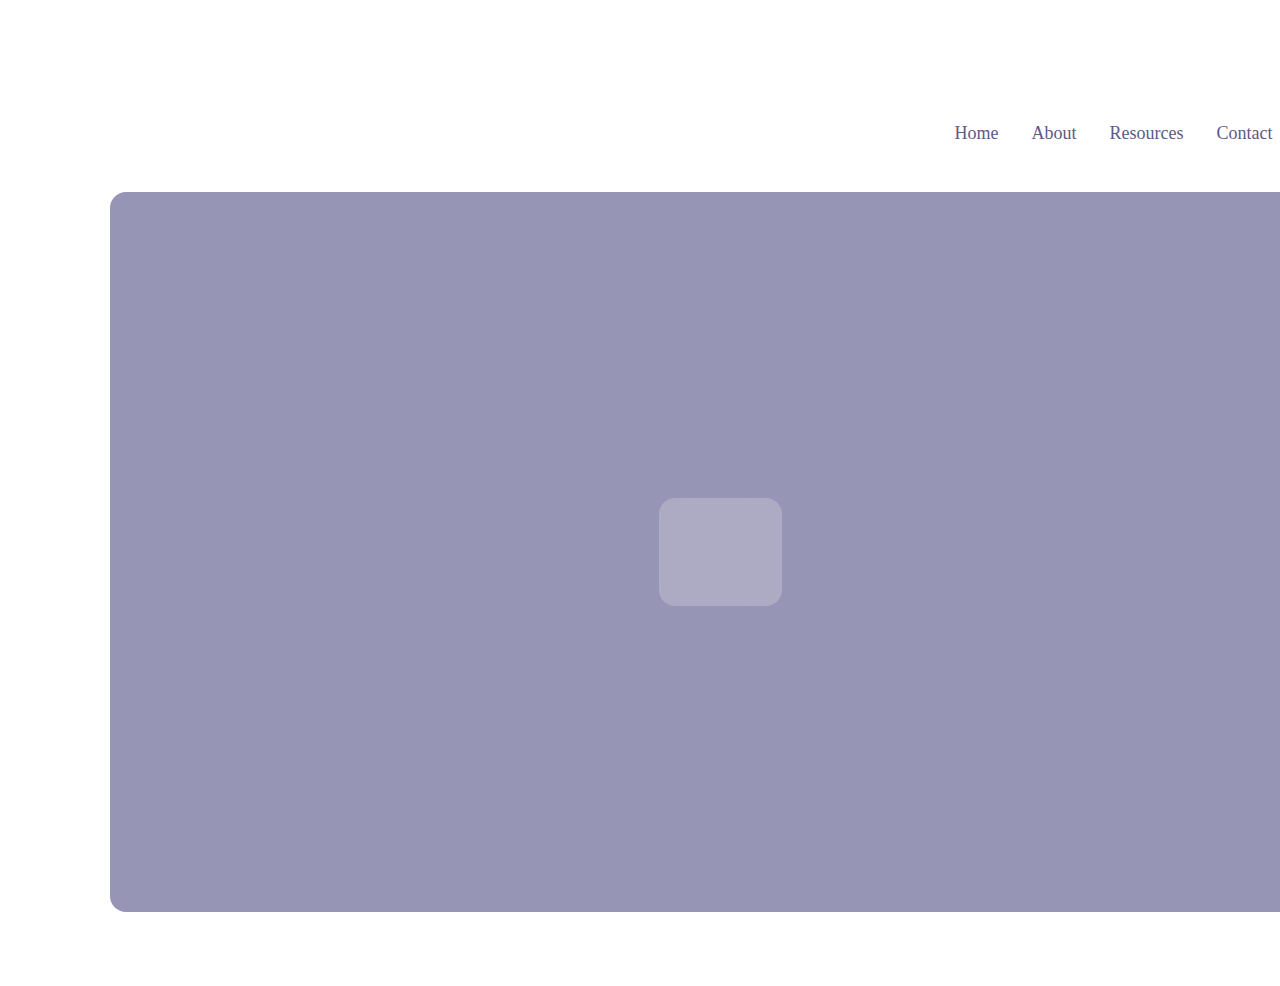
==== index.html @ 5212ed63 "Remoção de Getstart" ====
<!DOCTYPE html>
<html lang="en-CA">
<head>
    <meta charset="UTF-8">
    <meta name="viewport" content="width=device-width, initial-scale=1.0">
    <link rel="stylesheet" type="text/css" href="css/style.css">
    <title>Rafaello Group</title>
</head>
<body>
    <div class="container">
        <div class="header">
          <div class="nav">
            <div class="home">Home</div>
            <div class="about">About</div>
            <div class="resources">Resources</div>
            <div class="contact">Contact</div>
          </div>
          <div class="login">WhatsApp</div>
        </div>
        <div class="main">
          <div class="card"></div>
          <div class="circle"></div>
        </div>
      </div>
</body>
</html>
---- css/style.css ----
* {
    box-sizing: border-box;
    margin: 0;
    padding: 0;
  }
  
  .container {
    width: 1440px;
    height: 986px;
    background: white;
    display: inline-flex;
    flex-direction: column;
    justify-content: center;
    align-items: center;
  }
  
  .header {
    width: 1440px;
    height: 118px;
    background: white;
    display: flex;
    justify-content: flex-end;
    align-items: center;
  }
  
  .nav {
    display: flex;
    justify-content: flex-end;
    align-items: center;
    gap: 33px;
    margin-right: 25px;
  }
  
  .nav div {
    text-align: center;
    color: #5D5A88;
    font-size: 18px;
    font-family: DM Sans;
    font-weight: 400;
    line-height: 18px;
  }
  
  .resources {
    display: flex;
    justify-content: flex-start;
    align-items: center;
    gap: 10px;
  }
  
  .resources div:last-child {
    width: 11.67px;
    height: 5.83px;
    border: 1.40px #211F54 solid;
  }
  
  .login {
    padding: 18px 24px;
    background: white;
    border-radius: 30px;
    border: 1px #D4D2E3 solid;
    display: flex;
    justify-content: flex-end;
    align-items: center;
    gap: 8px;
    margin-right: 24px;
  }
  
  .login div {
    text-align: center;
    color: #5D5A88;
    font-size: 16px;
    font-family: DM Sans;
    font-weight: 400;
    line-height: 18px;
  }
    
  .main {
    width: 1220px;
    height: 720px;
    background: #9795B5;
    border-radius: 16px;
    position: relative;
  }
  
  .card {
    width: 123px;
    height: 108px;
    background: #ADABC3;
    border-radius: 16px;
    position: absolute;
    left: 548.50px;
    top: 306px;
  }
  
  .circle {
    width: 123px;
    height: 108px;
    background: #ADABC3;
    border-radius: 50%;
    position: absolute;
    left: 548.50px;
    top: 306px;
  }
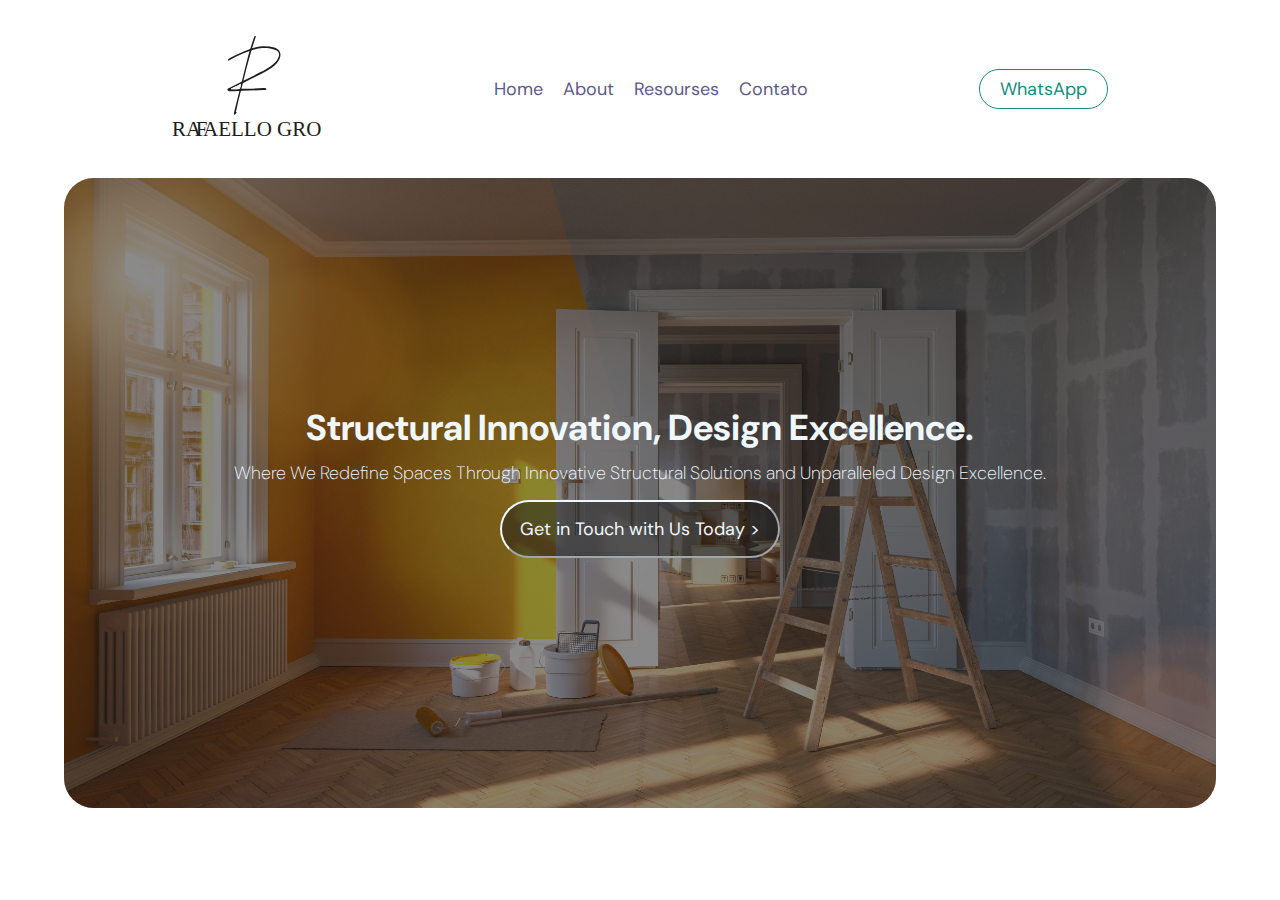
==== commit e04627c9: "Criação do menu e banner" ====
--- a/index.html
+++ b/index.html
@@ -4,23 +4,35 @@
     <meta charset="UTF-8">
     <meta name="viewport" content="width=device-width, initial-scale=1.0">
     <link rel="stylesheet" type="text/css" href="css/style.css">
+    <link rel="preconnect" href="https://fonts.googleapis.com">
+    <link rel="preconnect" href="https://fonts.gstatic.com" crossorigin>
+    <link href="https://fonts.googleapis.com/css2?family=DM+Sans:opsz,wght@9..40,200;9..40,400;9..40,700&display=swap" rel="stylesheet">
     <title>Rafaello Group</title>
 </head>
 <body>
     <div class="container">
         <div class="header">
-          <div class="nav">
-            <div class="home">Home</div>
-            <div class="about">About</div>
-            <div class="resources">Resources</div>
-            <div class="contact">Contact</div>
+          <img src="/assets/img/RAFAELLO_GROUP_LOGO.svg" width="150px">
+          <nav >
+            <ul class="nav">
+              <li class="item">Home</li>
+              <li class="item">About</li>
+              <li class="item">Resourses</li>
+              <li class="item">Contato</li>
+            </ul>
+          </nav>
+          <div class="WhatsApp_btn">WhatsApp</div>
+        </div>
+        <div class="banner">
+          <div class="tittlebanner"><h1>Structural Innovation, Design Excellence.</h1></div>
+          <div class="subtittle"><h2>Where We Redefine Spaces Through Innovative Structural Solutions and Unparalleled Design Excellence.</h2></div>
+          <div class="banner_cta">
+            <button>Get in Touch with Us Today ></button>
           </div>
-          <div class="login">WhatsApp</div>
         </div>
-        <div class="main">
-          <div class="card"></div>
-          <div class="circle"></div>
+        <div class="skills">
+          
         </div>
-      </div>
+    </div>
 </body>
 </html>--- a/css/style.css
+++ b/css/style.css
@@ -1,104 +1,110 @@
-* {
+*{
     box-sizing: border-box;
     margin: 0;
     padding: 0;
-  }
-  
-  .container {
-    width: 1440px;
-    height: 986px;
-    background: white;
-    display: inline-flex;
-    flex-direction: column;
-    justify-content: center;
+    font-family: 'DM Sans', sans-serif;
+    font-size: 18px;
+    font-style: normal; 
+    font-weight: 400;
+    line-height: 18px;
+    color: #5D5A88;
+}
+
+  .header{
+    padding: 2rem;
+    display: flex;
+    justify-content: space-evenly;
     align-items: center;
   }
-  
-  .header {
-    width: 1440px;
-    height: 118px;
-    background: white;
+
+  .nav{
     display: flex;
-    justify-content: flex-end;
-    align-items: center;
+    justify-items: center;
+    gap: 20px;
+    list-style-type: none;
+    justify-content: space-evenly;
+    margin: 0rem 2rem 0rem 2rem;
+    flex-wrap: wrap;
   }
-  
-  .nav {
-    display: flex;
-    justify-content: flex-end;
-    align-items: center;
-    gap: 33px;
-    margin-right: 25px;
-  }
-  
-  .nav div {
-    text-align: center;
-    color: #5D5A88;
-    font-size: 18px;
-    font-family: DM Sans;
-    font-weight: 400;
-    line-height: 18px;
-  }
-  
-  .resources {
-    display: flex;
-    justify-content: flex-start;
-    align-items: center;
-    gap: 10px;
-  }
-  
-  .resources div:last-child {
-    width: 11.67px;
-    height: 5.83px;
-    border: 1.40px #211F54 solid;
-  }
-  
-  .login {
-    padding: 18px 24px;
-    background: white;
+
+  .WhatsApp_btn {
+    display: inline-block;
+    /* background-color: #128C7E; Cor oficial do WhatsApp */
+    color: #128C7E;
+    text-decoration: none;
+    padding: 10px 20px;
+    border-color: #128C7E;
     border-radius: 30px;
-    border: 1px #D4D2E3 solid;
-    display: flex;
-    justify-content: flex-end;
-    align-items: center;
-    gap: 8px;
-    margin-right: 24px;
-  }
-  
-  .login div {
-    text-align: center;
-    color: #5D5A88;
-    font-size: 16px;
-    font-family: DM Sans;
-    font-weight: 400;
-    line-height: 18px;
-  }
-    
-  .main {
-    width: 1220px;
-    height: 720px;
-    background: #9795B5;
-    border-radius: 16px;
-    position: relative;
-  }
-  
-  .card {
-    width: 123px;
-    height: 108px;
-    background: #ADABC3;
-    border-radius: 16px;
-    position: absolute;
-    left: 548.50px;
-    top: 306px;
-  }
-  
-  .circle {
-    width: 123px;
-    height: 108px;
-    background: #ADABC3;
-    border-radius: 50%;
-    position: absolute;
-    left: 548.50px;
-    top: 306px;
-  }
-  +    border: solid 1px;
+}
+
+.WhatsApp_btn:hover {
+    background-color: #25d366; /* Cor de realce no hover */
+    color: aliceblue;
+}
+
+.banner{
+  display: flex;
+  flex-direction: column;
+  justify-content: center;
+  align-items: center;
+  position: relative;
+  width: 90%;
+  height: 70vh;
+  margin-left: 5%;
+  margin-right: 5%;
+  background-position: center;
+  background-image: url('/assets/img/banner.jpg');
+  background-size: cover; /* Isso redimensiona a imagem para cobrir todo o elemento */
+  border-radius: 30px;
+}
+
+.banner::before{
+  content: "";
+  position: absolute;
+  top: 0;
+  left: 0;
+  width: 100%;
+  height: 100%;
+  z-index: 0;
+  background-color: rgba(26, 26, 26, 0.5);
+  border-radius: 30px;
+}
+
+h1{
+  z-index: 2;
+  position: relative;
+  color: aliceblue;
+  font-size: 2rem;
+  font-weight: 700;
+  line-height: 2rem;
+  text-align: center;
+}
+
+h2{
+  z-index: 2;
+  position: relative;
+  color: aliceblue;
+  font-size: 1rem;
+  font-weight: 200;
+  line-height: 1rem;
+  text-align: center;
+  margin-top: 1rem;
+}
+
+button{
+  z-index: 2;
+  position: relative;
+  background-color: rgba(26, 26, 26, 0.5);
+  border-color: aliceblue;
+  color: aliceblue;
+  border-radius: 30px;
+  padding: 1rem;
+  margin: 1rem;
+}
+
+button:hover{
+  background-color: rgba(255, 255, 255, 1);
+  color: black;
+  border-color: black;
+}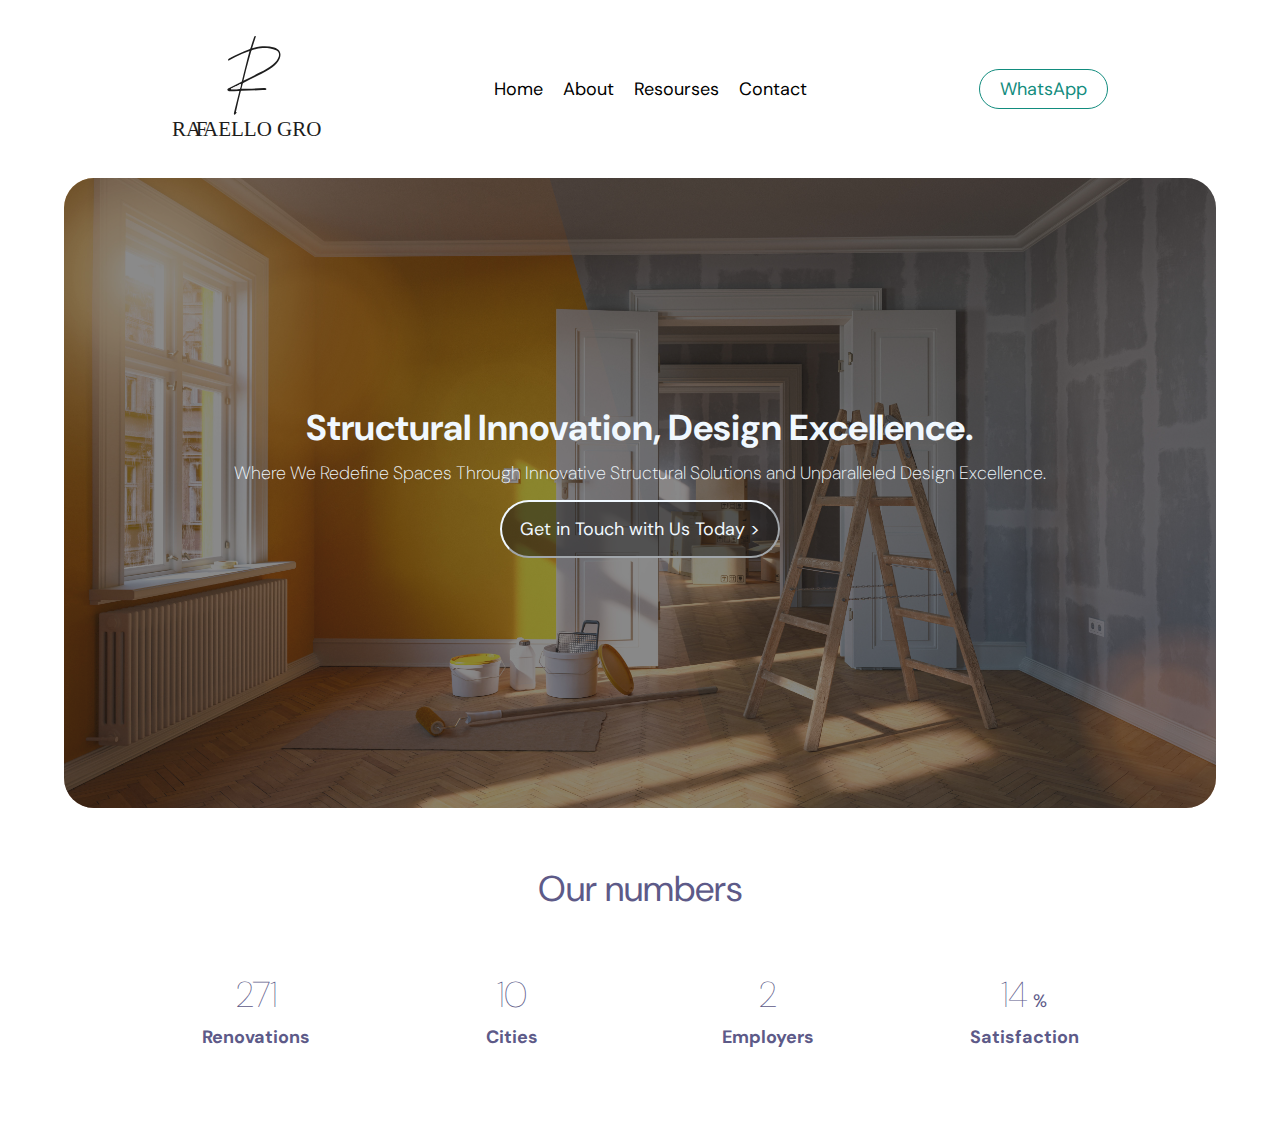
==== commit b81022d1: "Inclusão da Our numbers, arquivo JS e efeito Menu" ====
--- a/index.html
+++ b/index.html
@@ -4,9 +4,11 @@
     <meta charset="UTF-8">
     <meta name="viewport" content="width=device-width, initial-scale=1.0">
     <link rel="stylesheet" type="text/css" href="css/style.css">
+    <script src="js/script.js"></script>
     <link rel="preconnect" href="https://fonts.googleapis.com">
     <link rel="preconnect" href="https://fonts.gstatic.com" crossorigin>
     <link href="https://fonts.googleapis.com/css2?family=DM+Sans:opsz,wght@9..40,200;9..40,400;9..40,700&display=swap" rel="stylesheet">
+    <meta name=”viewport” content="width=device-width=device-width,inital-scale=1">
     <title>Rafaello Group</title>
 </head>
 <body>
@@ -15,10 +17,10 @@
           <img src="/assets/img/RAFAELLO_GROUP_LOGO.svg" width="150px">
           <nav >
             <ul class="nav">
-              <li class="item">Home</li>
-              <li class="item">About</li>
-              <li class="item">Resourses</li>
-              <li class="item">Contato</li>
+              <li class="item"><a href="#">Home</a></li>
+              <li class="item"><a href="#">About</a></li>
+              <li class="item"><a href="#">Resourses</a></li>
+              <li class="item"><a href="#">Contact</a></li>
             </ul>
           </nav>
           <div class="WhatsApp_btn">WhatsApp</div>
@@ -30,8 +32,47 @@
             <button>Get in Touch with Us Today ></button>
           </div>
         </div>
-        <div class="skills">
-          
+        <div class="kpi-section">
+          <div>
+            <div class="text-align">
+              <h3>Our numbers</h3>
+            </div>
+          </div>
+          <div class="flex_response kpi">
+            <div class="metric_box">
+              <div>
+                <span class="kpi-value">1850</span>
+              </div>
+              <div>
+                <p class="kpi-title">Renovations</p>
+              </div>
+            </div>
+            <div class="metric_box">
+              <div>
+                <span class="kpi-value">71</span>
+              </div>
+              <div>
+                <p class="kpi-title">Cities</p>
+              </div>
+            </div>
+            <div class="metric_box">
+              <div>
+                <span class="kpi-value">15</span>
+              </div>
+              <div>
+                <p class="kpi-title">Employers</p>
+              </div>
+            </div>
+            <div class="metric_box">
+              <div>
+                <span class="kpi-value">99</span>
+                <span>%</span>
+              </div>
+              <div>
+                <p class="kpi-title">Satisfaction</p>
+              </div>
+            </div>
+          </div>
         </div>
     </div>
 </body>
--- a/css/style.css
+++ b/css/style.css
@@ -25,6 +25,29 @@
     justify-content: space-evenly;
     margin: 0rem 2rem 0rem 2rem;
     flex-wrap: wrap;
+  }
+
+  .nav a {
+    text-decoration: none;
+    position: relative; /* Permite posicionar o sublinhado */
+    color: #000; /* Cor do texto */
+  }
+  
+  .nav a::after {
+    content: "";
+    position: absolute;
+    left: 0;
+    bottom: -3px; /* Controla a distância da linha em relação ao texto */
+    width: 100%;
+    height: 3px; /* Altura da linha */
+    background-color: #5D5A88; /* Cor da linha */
+    transform: scaleX(0); /* Inicialmente, a linha não é visível */
+    transform-origin: center;
+    transition: transform 0.2s; /* Efeito de transição suave */
+  }
+  
+  .nav a:hover::after {
+    transform: scaleX(1); /* A linha é visível ao passar o mouse */
   }
 
   .WhatsApp_btn {
@@ -92,6 +115,15 @@
   margin-top: 1rem;
 }
 
+h3{
+  color: #5D5A88;
+  font-size: 2rem;
+  font-weight: 400;
+  line-height: 1rem;
+  text-align: center;
+  margin-top: 1rem;
+}
+
 button{
   z-index: 2;
   position: relative;
@@ -107,4 +139,58 @@
   background-color: rgba(255, 255, 255, 1);
   color: black;
   border-color: black;
+}
+
+.flex_response {
+  display: flex;
+  flex-wrap: wrap;
+  justify-content: space-between;
+}
+
+.kpi-section {
+  margin-right: auto;
+  margin-left: auto;
+  width:80%;
+}
+
+.metric_box {
+  margin-bottom: 30px;
+  width:15%;
+  text-align: center;
+  margin: auto;
+}
+
+.kpi {
+  min-height: 200px;
+  margin: auto;
+  display: flex;
+}
+
+.kpi-title {
+  font-size: 1rem;
+  font-weight: bold;
+  margin: 1rem 0 2rem 0;
+}
+
+.text-align {
+  margin-top: 4rem;
+  margin-bottom: 2rem;
+  text-align: center;
+}
+
+.kpi-value {
+  font-size: 2rem;
+  font-weight: 100;
+}
+
+@media (max-width: 600px) {
+  .flex_response {
+    flex-direction: column;
+  }
+
+  .metric_box{
+    display: flex;
+    flex-direction: column;
+    align-items: center;
+  }
 }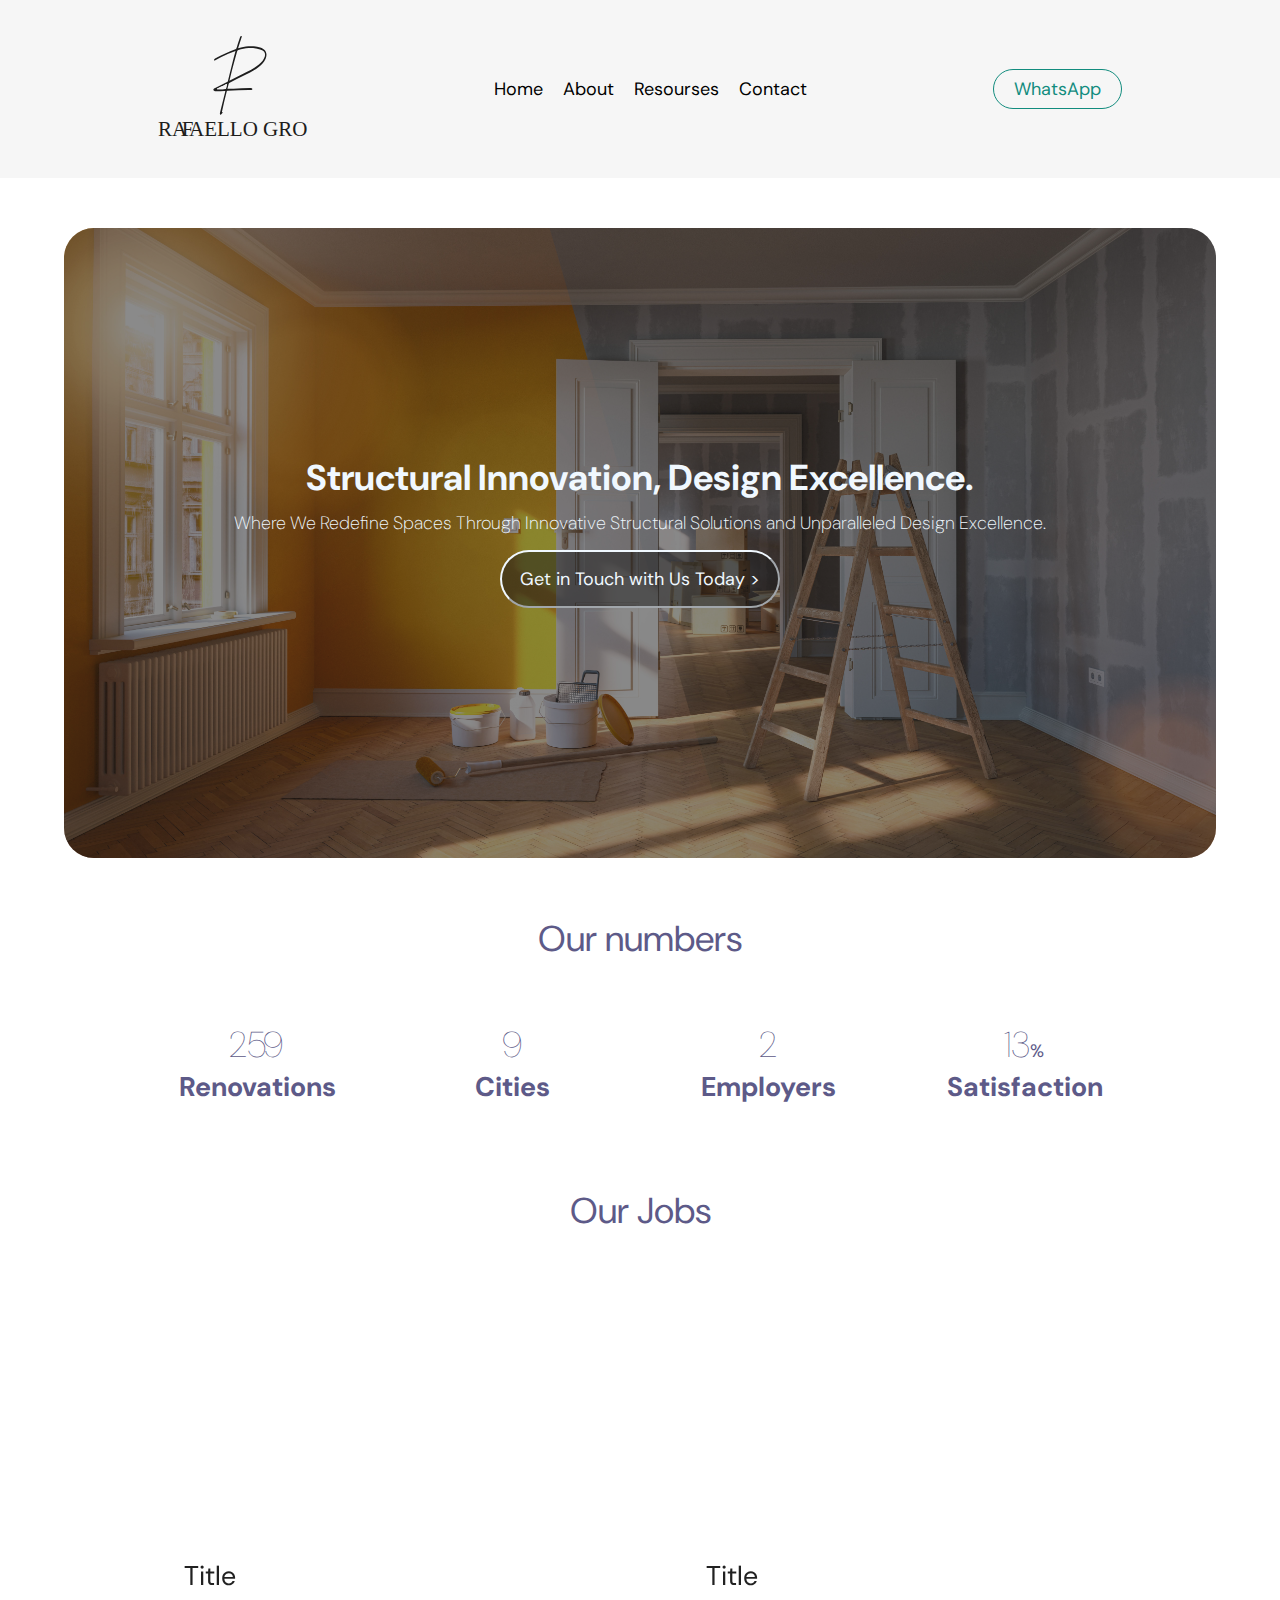
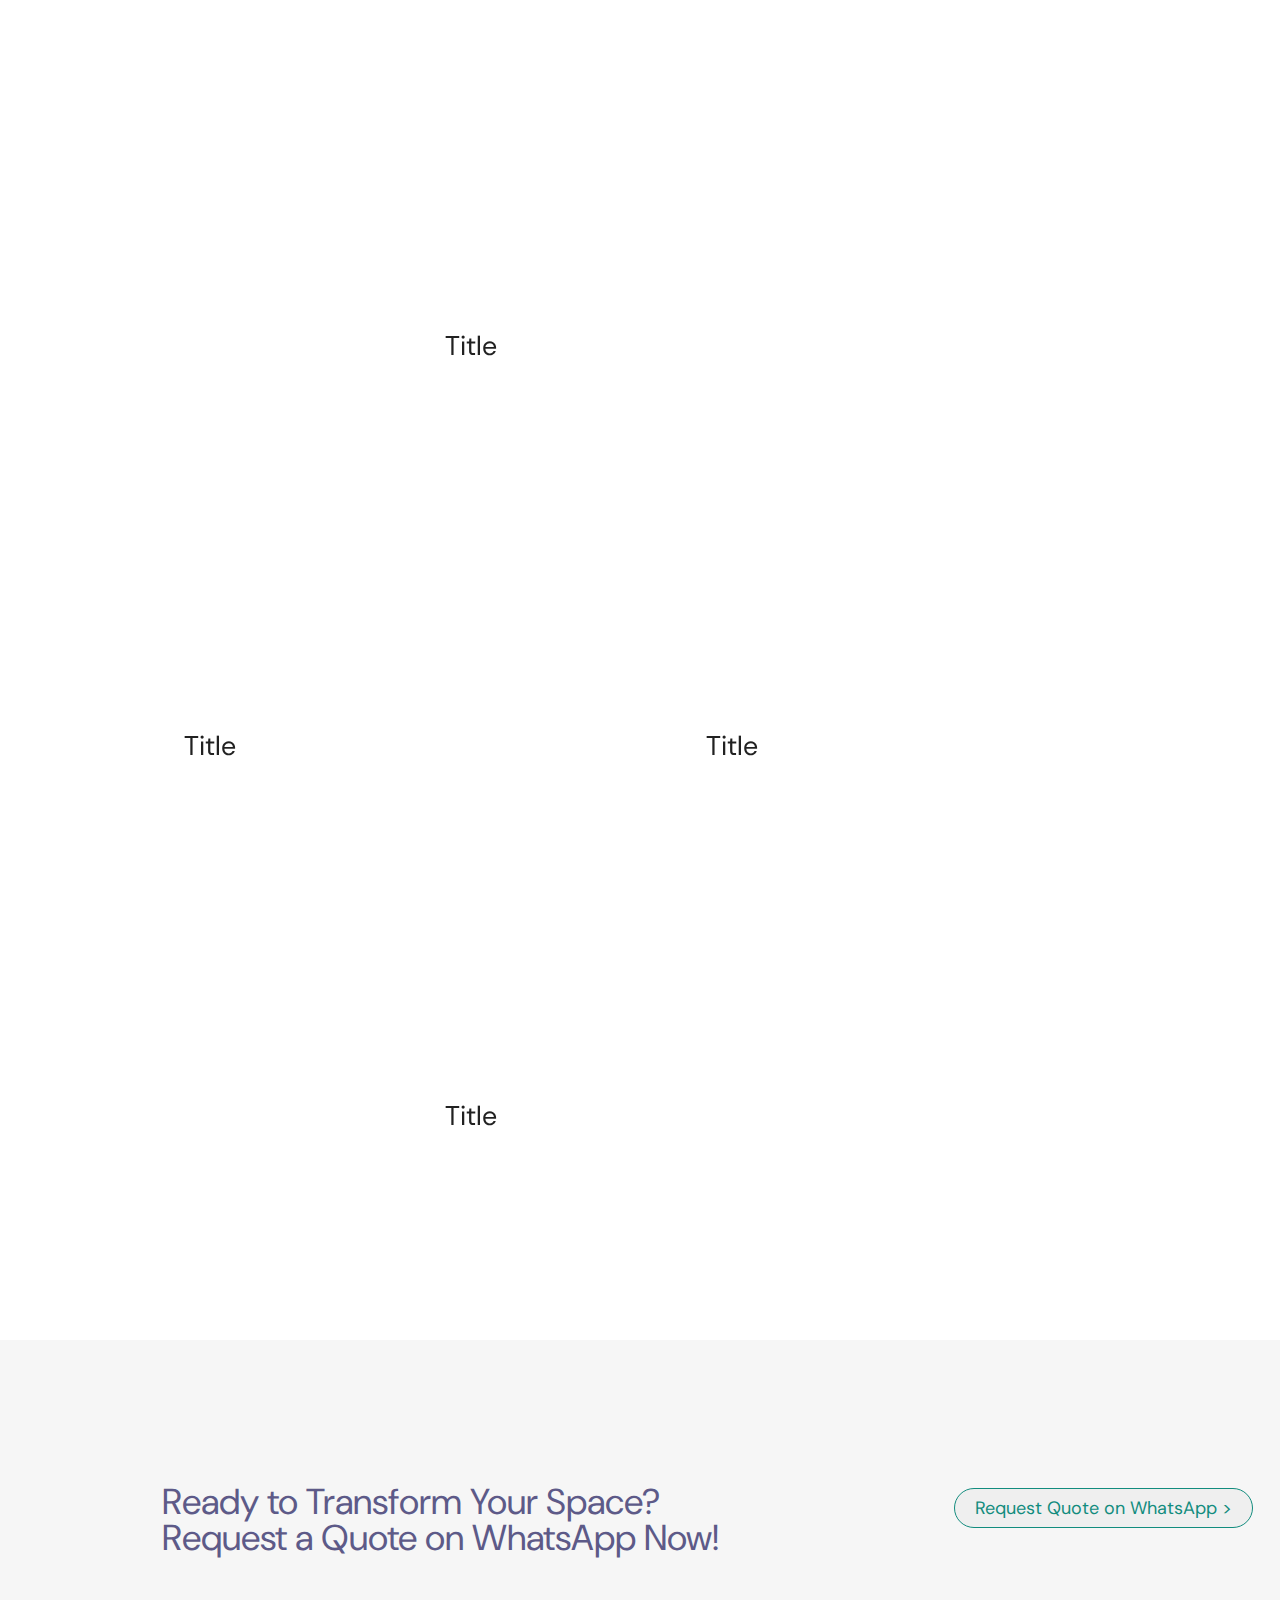
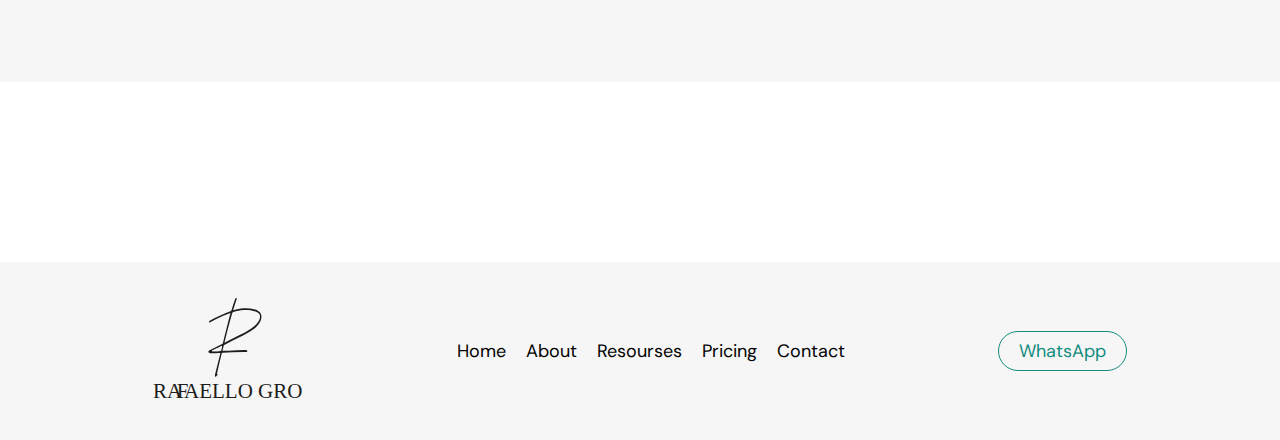
==== commit a03f888c: "footer e cta incluidos" ====
--- a/index.html
+++ b/index.html
@@ -29,7 +29,7 @@
           <div class="tittlebanner"><h1>Structural Innovation, Design Excellence.</h1></div>
           <div class="subtittle"><h2>Where We Redefine Spaces Through Innovative Structural Solutions and Unparalleled Design Excellence.</h2></div>
           <div class="banner_cta">
-            <button>Get in Touch with Us Today ></button>
+            <button class="cta_banner">Get in Touch with Us Today ></button>
           </div>
         </div>
         <div class="kpi-section">
@@ -40,40 +40,85 @@
           </div>
           <div class="flex_response kpi">
             <div class="metric_box">
-              <div>
-                <span class="kpi-value">1850</span>
-              </div>
-              <div>
-                <p class="kpi-title">Renovations</p>
+              <div><span class="kpi-value">1850</span></div>
+              <div><p class="kpi-title">Renovations</p></div>
+            </div>
+            <div class="metric_box">
+              <div><span class="kpi-value">71</span></div>
+              <div><p class="kpi-title">Cities</p></div>
+            </div>
+            <div class="metric_box">
+              <div><span class="kpi-value">15</span></div>
+              <div><p class="kpi-title">Employers</p></div>
+            </div>
+            <div class="metric_box">
+              <div><span class="kpi-value">99</span><span>%</span></div>
+              <div><p class="kpi-title">Satisfaction</p></div>
+            </div>
+          </div>
+        </div>
+        <div class="our_job">
+          <h3>Our Jobs</h3>
+          <div class="cards_space">
+            <div class='card'>
+              <div class='info'>
+                <p class='title'>Title</p>
+                <p class='description'>teste</p>
               </div>
             </div>
-            <div class="metric_box">
-              <div>
-                <span class="kpi-value">71</span>
-              </div>
-              <div>
-                <p class="kpi-title">Cities</p>
+            <div class='card'>
+              <div class='info'>
+                <p class='title'>Title</p>
+                <p class='description'>teste</p>
               </div>
             </div>
-            <div class="metric_box">
-              <div>
-                <span class="kpi-value">15</span>
-              </div>
-              <div>
-                <p class="kpi-title">Employers</p>
+            <div class='card'>
+              <div class='info'>
+                <p class='title'>Title</p>
+                <p class='description'>teste</p>
               </div>
             </div>
-            <div class="metric_box">
-              <div>
-                <span class="kpi-value">99</span>
-                <span>%</span>
+          </div>
+          <div class="cards_space">
+            <div class='card'>
+              <div class='info'>
+                <p class='title'>Title</p>
+                <p class='description'>teste</p>
               </div>
-              <div>
-                <p class="kpi-title">Satisfaction</p>
+            </div>
+            <div class='card'>
+              <div class='info'>
+                <p class='title'>Title</p>
+                <p class='description'>teste</p>
+              </div>
+            </div>
+            <div class='card'>
+              <div class='info'>
+                <p class='title'>Title</p>
+                <p class='description'>teste</p>
               </div>
             </div>
           </div>
         </div>
+        <div class="cta_section">
+          <div class="cta_footer"><h3 class="h3_cta">Ready to Transform Your Space?<br><br>Request a Quote on WhatsApp Now!</h3></div>
+          <div class="btn_cta_footer">
+            <button class="WhatsApp_btn">Request Quote on WhatsApp ></button>
+          </div>
+        </div>
+        <div class="footer">
+          <img src="/assets/img/RAFAELLO_GROUP_LOGO.svg" width="150px">
+          <nav >
+            <ul class="nav">
+              <li class="item"><a href="#">Home</a></li>
+              <li class="item"><a href="#">About</a></li>
+              <li class="item"><a href="#">Resourses</a></li>
+              <li class="item"><a href="#">Pricing</a></li>
+              <li class="item"><a href="#">Contact</a></li>
+            </ul>
+          </nav>
+          <div class="WhatsApp_btn">WhatsApp</div>
+        </div>
     </div>
 </body>
 </html>--- a/css/style.css
+++ b/css/style.css
@@ -13,8 +13,19 @@
   .header{
     padding: 2rem;
     display: flex;
+    justify-content: center;
+    gap: 150px;
+    align-items: center;
+    background-color: #f6f6f6;
+    margin-bottom: 50px;
+  }
+
+  .footer{
+    padding: 2rem;
+    display: flex;
     justify-content: space-evenly;
     align-items: center;
+    background-color: #f6f6f6;
   }
 
   .nav{
@@ -64,6 +75,7 @@
 .WhatsApp_btn:hover {
     background-color: #25d366; /* Cor de realce no hover */
     color: aliceblue;
+    transform: scale(1.2);
 }
 
 .banner{
@@ -72,10 +84,9 @@
   justify-content: center;
   align-items: center;
   position: relative;
-  width: 90%;
+  width: 1440px;
   height: 70vh;
-  margin-left: 5%;
-  margin-right: 5%;
+  margin:auto;
   background-position: center;
   background-image: url('/assets/img/banner.jpg');
   background-size: cover; /* Isso redimensiona a imagem para cobrir todo o elemento */
@@ -124,7 +135,7 @@
   margin-top: 1rem;
 }
 
-button{
+.cta_banner{
   z-index: 2;
   position: relative;
   background-color: rgba(26, 26, 26, 0.5);
@@ -135,7 +146,7 @@
   margin: 1rem;
 }
 
-button:hover{
+.cta_banner:hover{
   background-color: rgba(255, 255, 255, 1);
   color: black;
   border-color: black;
@@ -167,7 +178,7 @@
 }
 
 .kpi-title {
-  font-size: 1rem;
+  font-size: 1.5rem;
   font-weight: bold;
   margin: 1rem 0 2rem 0;
 }
@@ -183,6 +194,91 @@
   font-weight: 100;
 }
 
+.cards_space{
+  display: flex;
+  flex-wrap: wrap;
+  gap: 20px;
+  margin-top: 50px;
+  margin-left: 10%;
+  margin-right: 10%;
+}
+
+.card {
+  border-radius: 16px;
+  margin: 0 auto;
+  box-sizing: border-box;
+  overflow: hidden;
+  background-image: url(https://source.unsplash.com/collection/10641427/1000x1000);
+  background-size: cover;
+}
+
+.info {
+  position: relative;
+  width: 450px;
+  height: 350px;
+  background-color: #fff;
+  transform: translateY(100%) translateY(-88px) translateZ(0);
+  transition: transform 0.5s ease-out;
+}
+
+.info:before {
+  z-index: -1;
+  display: block;
+  position: absolute;
+  content: " ";
+  width: 100%;
+  height: 100%;
+  overflow: hidden;
+  background-image: url(https://source.unsplash.com/collection/10641427/1000x1000);
+  filter: blur(2px);
+  background-size: cover;
+  opacity: 0.35;
+  transform: translateY(-100%) translateY(88px) translateZ(0);
+  transition: transform 0.5s ease-out;
+}
+
+.card:hover .info,
+.card:hover .info:before {
+  transform: translateY(0) translateZ(0);
+}
+
+.title {
+  margin: 0;
+  padding: 30px;
+  font-size: 1.5rem;
+  line-height: 1;
+  color: rgba(0, 0, 0, 0.87);
+}
+
+.description {
+  margin: 0;
+  padding: 0 24px 24px;
+  font-size: 18px;
+  line-height: 1.5;
+}
+
+.cta_section{
+  display: flex;
+  justify-content: center;
+  align-items: baseline;
+  gap: 100px;
+  background-color: #f6f6f6;
+  margin-top: 20vh;
+  margin-bottom: 20vh;
+}
+
+.h3_cta{
+  text-align: left;
+}
+
+.cta_footer{
+  padding: 15vh;
+}
+
+.cta_section:hover{
+  background-color: rgb(255, 246, 246);
+}
+
 @media (max-width: 600px) {
   .flex_response {
     flex-direction: column;
@@ -193,4 +289,10 @@
     flex-direction: column;
     align-items: center;
   }
+}
+
+@media (max-width: 1440px) {
+  .banner {
+    width: 90%;
+  }
 }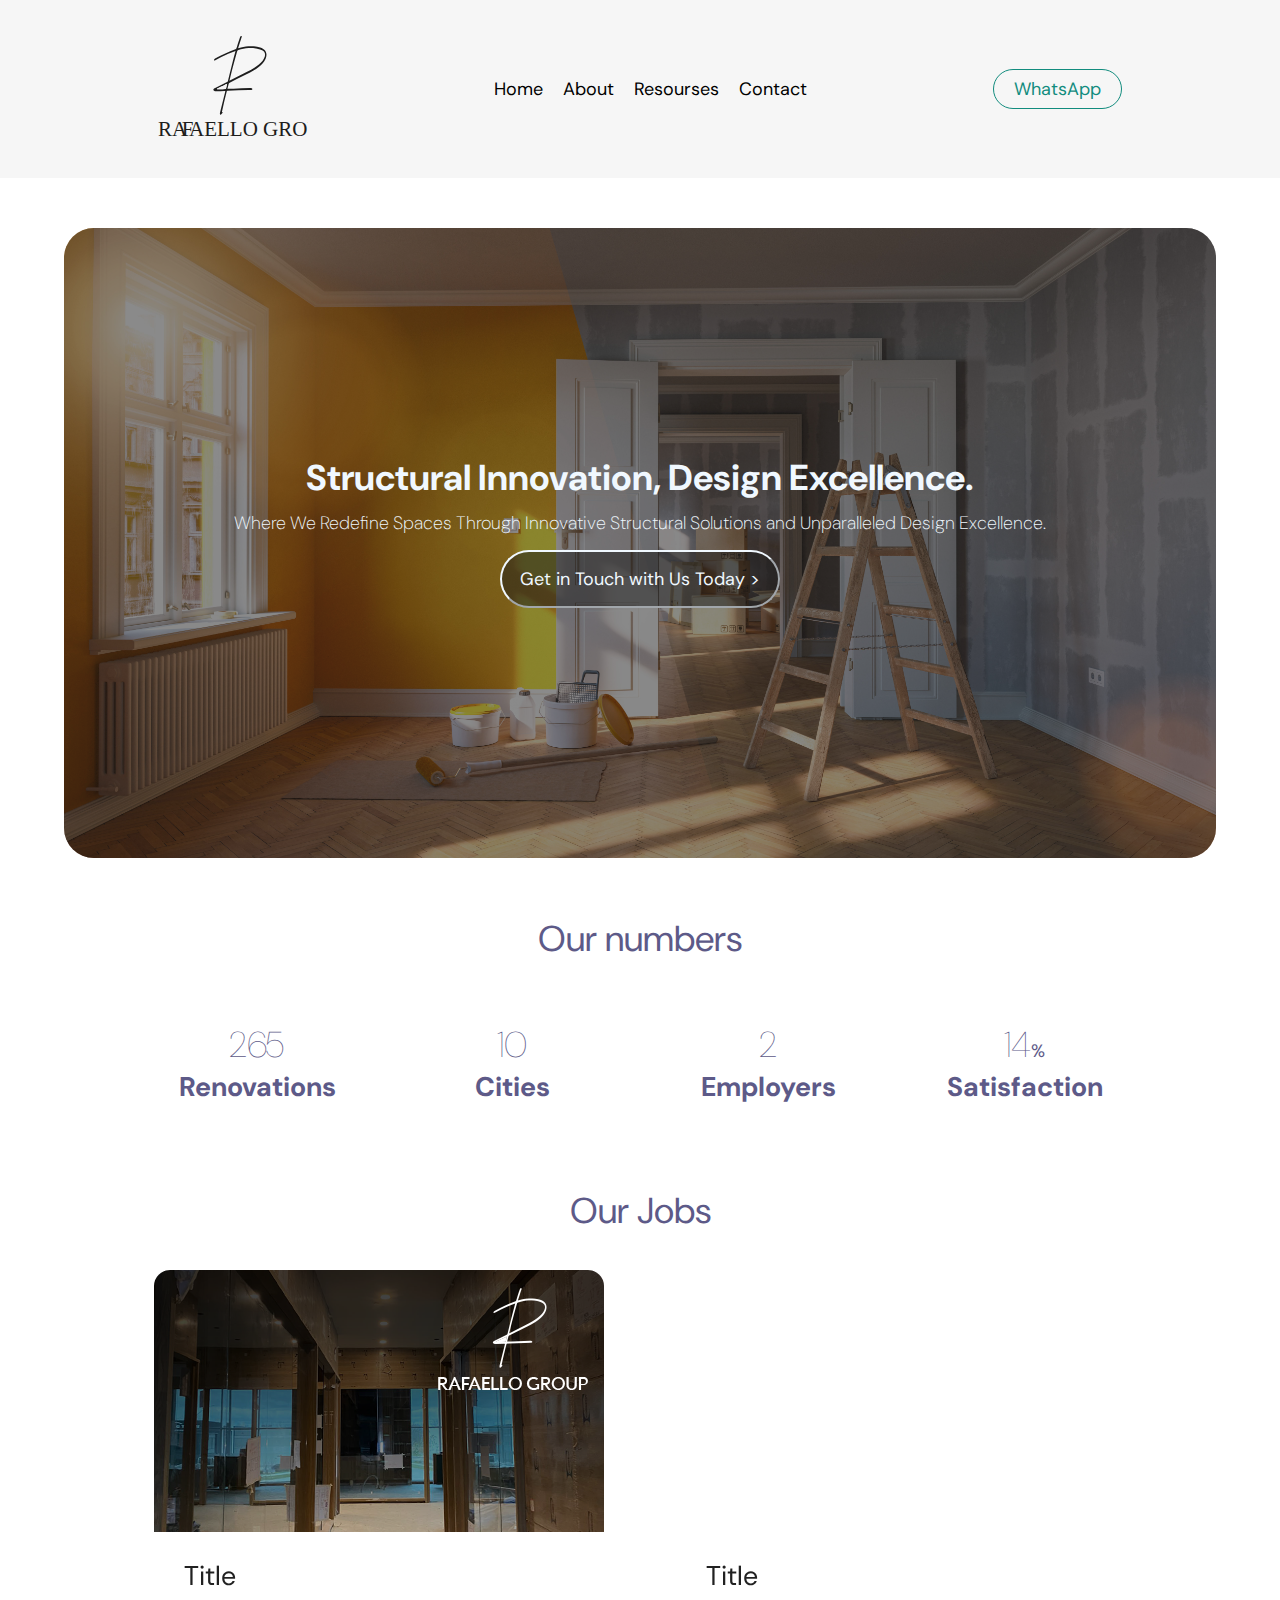
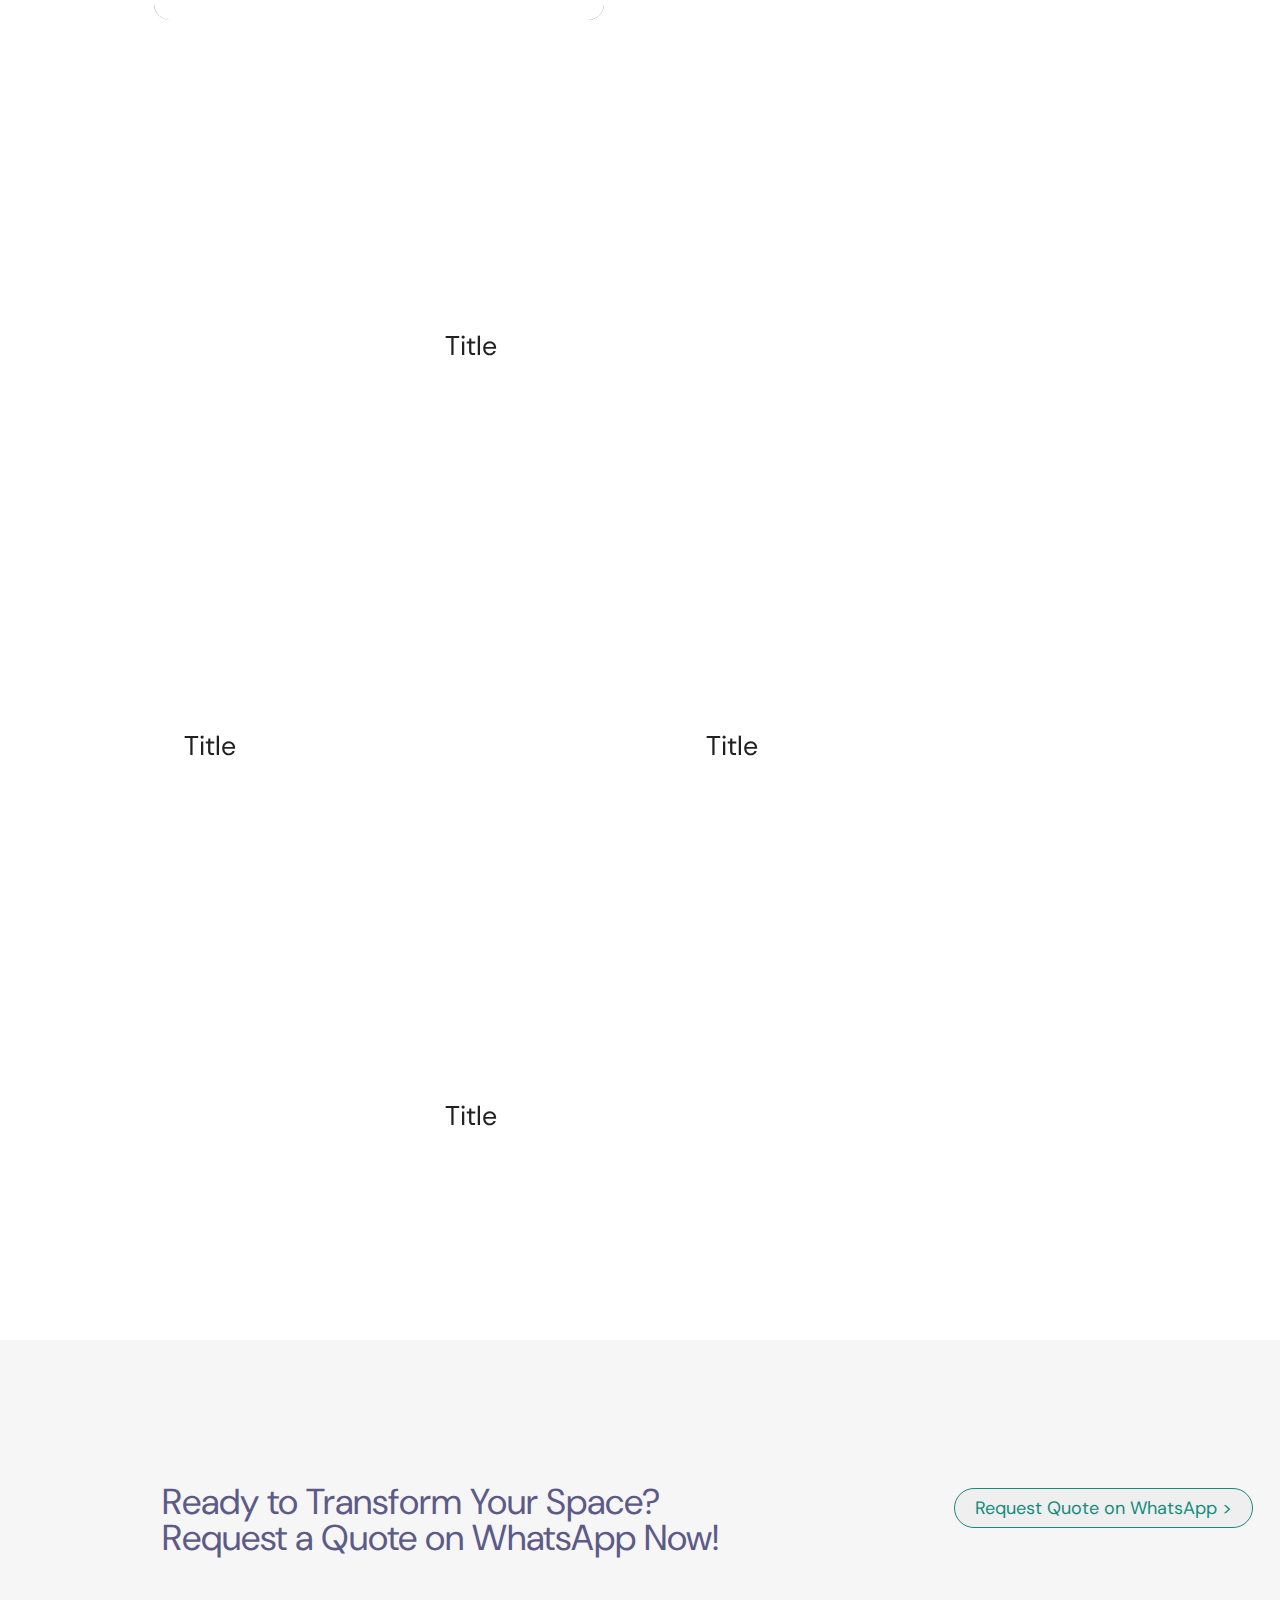
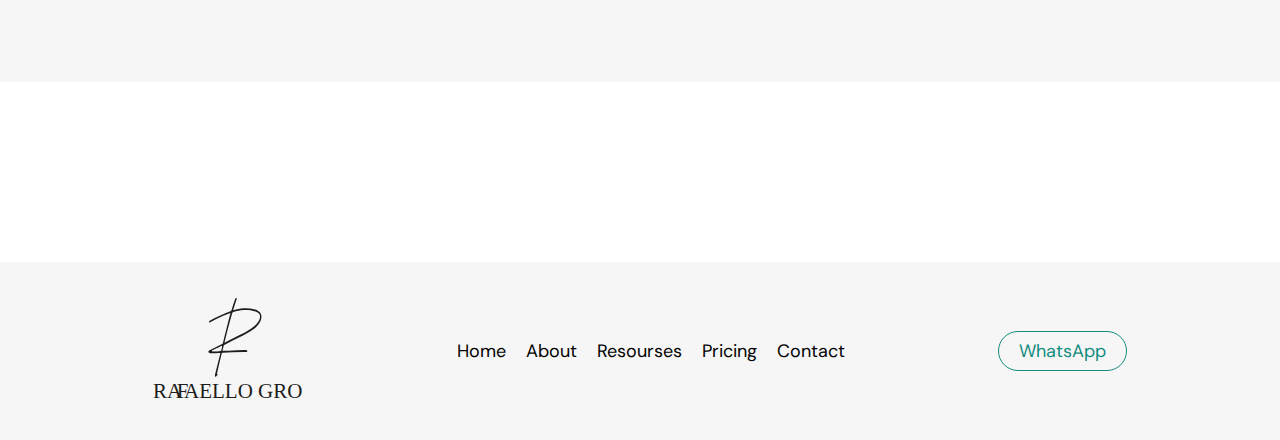
==== commit 6e412b81: "Inclusão de imagens thumsnails" ====
--- a/index.html
+++ b/index.html
@@ -14,7 +14,7 @@
 <body>
     <div class="container">
         <div class="header">
-          <img src="/assets/img/RAFAELLO_GROUP_LOGO.svg" width="150px">
+          <img class="logo" src="/assets/img/RAFAELLO_GROUP_LOGO.svg" width="150px">
           <nav >
             <ul class="nav">
               <li class="item"><a href="#">Home</a></li>
@@ -60,8 +60,8 @@
         <div class="our_job">
           <h3>Our Jobs</h3>
           <div class="cards_space">
-            <div class='card'>
-              <div class='info'>
+            <div class='card1'>
+              <div class='info' >
                 <p class='title'>Title</p>
                 <p class='description'>teste</p>
               </div>
--- a/css/style.css
+++ b/css/style.css
@@ -208,7 +208,15 @@
   margin: 0 auto;
   box-sizing: border-box;
   overflow: hidden;
-  background-image: url(https://source.unsplash.com/collection/10641427/1000x1000);
+  background-size: cover;
+}
+
+.card1 {
+  border-radius: 16px;
+  margin: 0 auto;
+  box-sizing: border-box;
+  overflow: hidden;
+  background-image: url(/assets/img/1.png);
   background-size: cover;
 }
 
@@ -279,7 +287,7 @@
   background-color: rgb(255, 246, 246);
 }
 
-@media (max-width: 600px) {
+@media (max-width: 700px) {
   .flex_response {
     flex-direction: column;
   }
@@ -289,10 +297,68 @@
     flex-direction: column;
     align-items: center;
   }
+
+  .cta_section{
+    display: flex;
+    flex-direction: column;
+    align-items: center;
+    justify-content: space-evenly;
+    gap: 50px;
+  }
+
+  .cta_footer{
+    padding: 1vh 15vh;
+    margin: auto;
+  }
+
+  .btn_cta_footer{
+    margin-bottom: 50px;
+  }
+
+  .h3_cta{
+    line-height: 2rem;
+   }
+
+  .logo{
+    width: 200px;
+  }
+  .header , .footer{
+    display: flex;
+    flex-direction: column;
+    align-items: center;
+    justify-content: space-around;
+    gap: 50px;
+  }
+}
+
+@media (max-width: 1250px) {
+  .h3_cta{
+    line-height: 2rem;
+   }
+
+   .cta_section{
+    display: flex;
+    flex-direction: column;
+    align-items: center;
+    justify-content: space-evenly;
+    gap: 50px;
+  }
+
+  .cta_footer{
+    padding: 1vh 15vh;
+    margin: auto;
+  }
+
+  .btn_cta_footer{
+    margin-bottom: 50px;
+  }
+
 }
 
 @media (max-width: 1440px) {
   .banner {
     width: 90%;
-  }
-}+    margin: auto;
+  }
+}
+
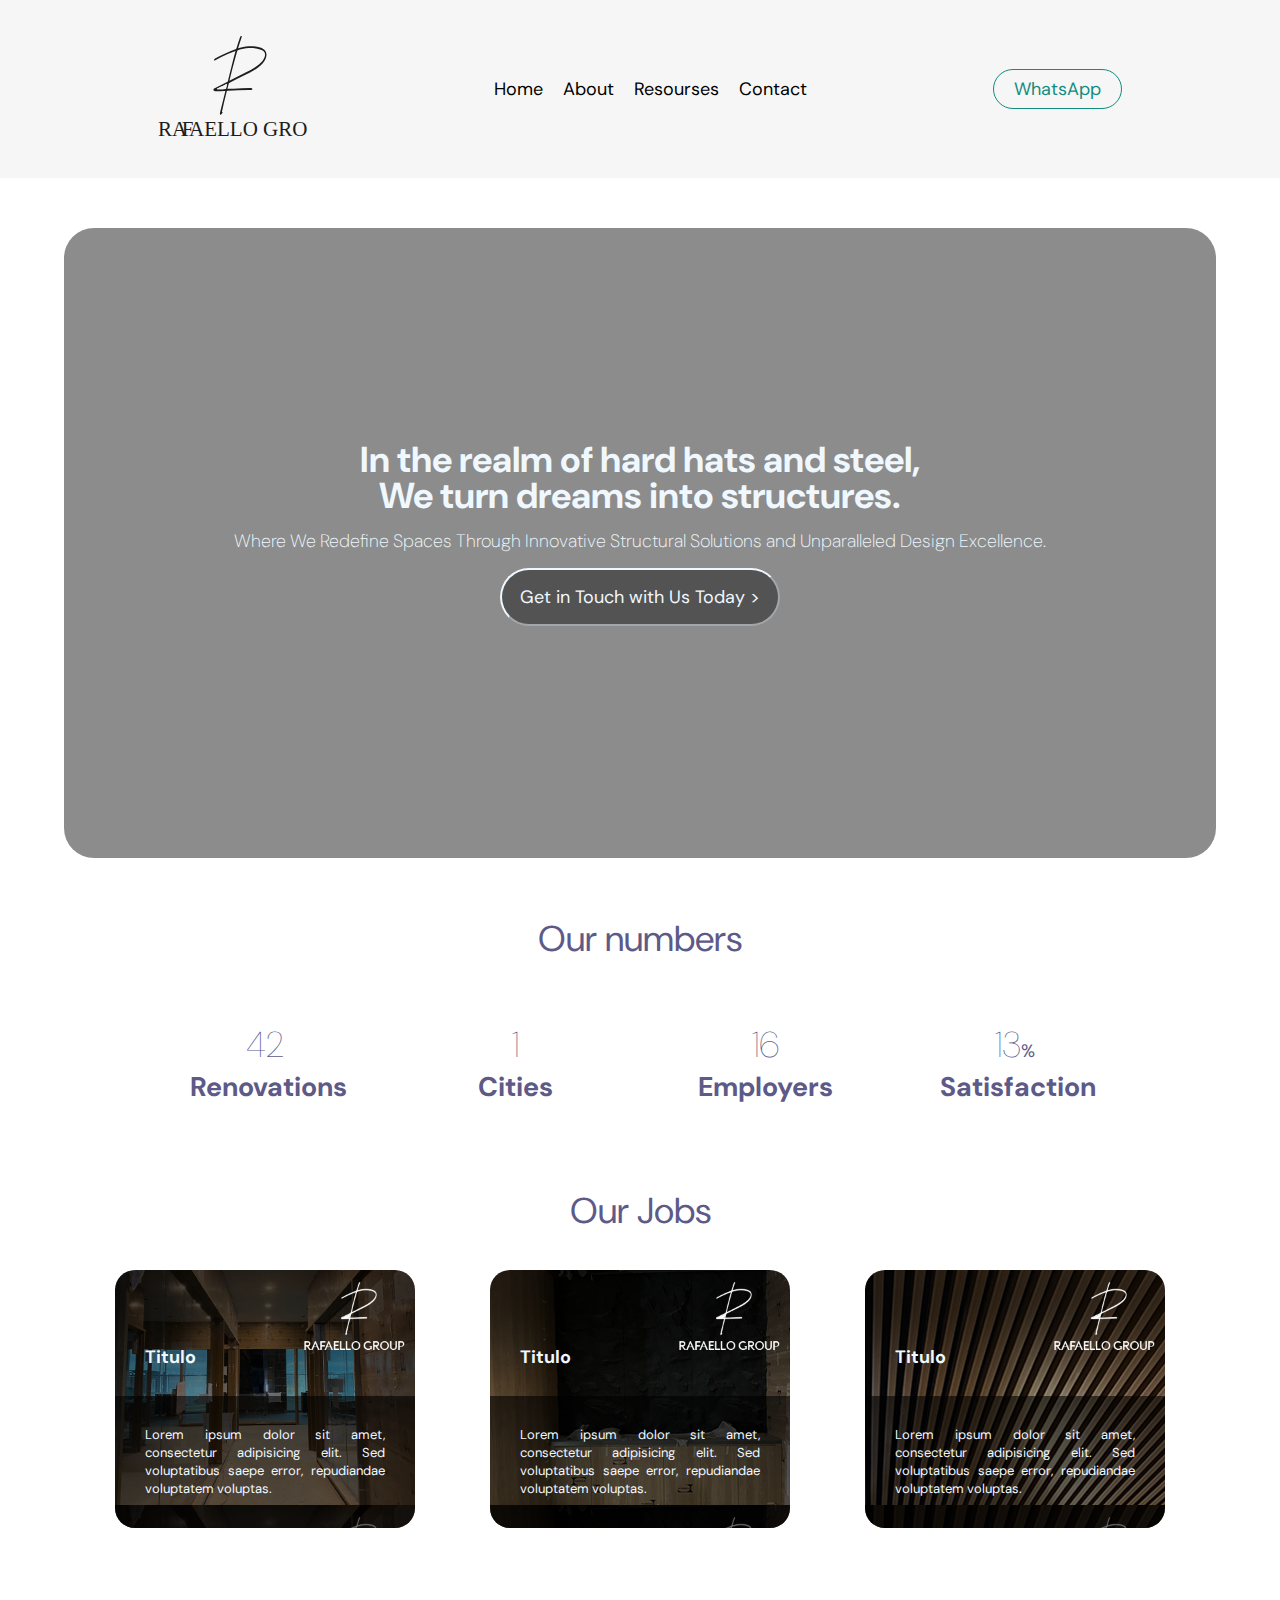
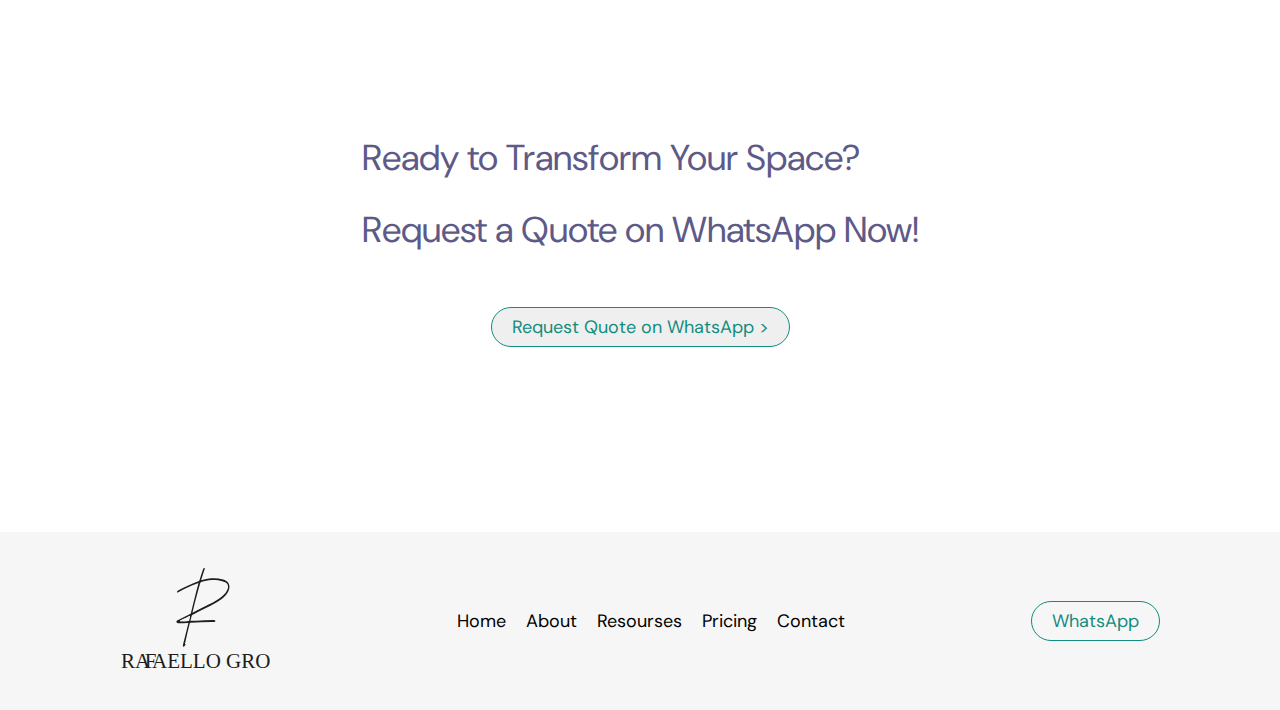
==== commit 3e123375: "Ajustes de padding e troca de banner na home" ====
--- a/index.html
+++ b/index.html
@@ -26,7 +26,7 @@
           <div class="WhatsApp_btn">WhatsApp</div>
         </div>
         <div class="banner">
-          <div class="tittlebanner"><h1>Structural Innovation, Design Excellence.</h1></div>
+          <div class="tittlebanner"><h1>In the realm of hard hats and steel,<br>We turn dreams into structures.</h1></div>
           <div class="subtittle"><h2>Where We Redefine Spaces Through Innovative Structural Solutions and Unparalleled Design Excellence.</h2></div>
           <div class="banner_cta">
             <button class="cta_banner">Get in Touch with Us Today ></button>
@@ -40,19 +40,19 @@
           </div>
           <div class="flex_response kpi">
             <div class="metric_box">
-              <div><span class="kpi-value">1850</span></div>
+              <div><span class="kpi-value">305</span></div>
               <div><p class="kpi-title">Renovations</p></div>
             </div>
             <div class="metric_box">
-              <div><span class="kpi-value">71</span></div>
+              <div><span class="kpi-value">8</span></div>
               <div><p class="kpi-title">Cities</p></div>
             </div>
             <div class="metric_box">
-              <div><span class="kpi-value">15</span></div>
+              <div><span class="kpi-value">116</span></div>
               <div><p class="kpi-title">Employers</p></div>
             </div>
             <div class="metric_box">
-              <div><span class="kpi-value">99</span><span>%</span></div>
+              <div><span class="kpi-value">97.3</span><span>%</span></div>
               <div><p class="kpi-title">Satisfaction</p></div>
             </div>
           </div>
@@ -60,43 +60,17 @@
         <div class="our_job">
           <h3>Our Jobs</h3>
           <div class="cards_space">
-            <div class='card1'>
-              <div class='info' >
-                <p class='title'>Title</p>
-                <p class='description'>teste</p>
-              </div>
+            <div class='card card1'>
+              <p class="card_titlle">Titulo</p>
+              <p class="card_description">Lorem ipsum dolor sit amet, consectetur adipisicing elit. Sed voluptatibus saepe error, repudiandae voluptatem voluptas.</p>
             </div>
-            <div class='card'>
-              <div class='info'>
-                <p class='title'>Title</p>
-                <p class='description'>teste</p>
-              </div>
+            <div class='card card2'>
+              <p class="card_titlle">Titulo</p>
+              <p class="card_description">Lorem ipsum dolor sit amet, consectetur adipisicing elit. Sed voluptatibus saepe error, repudiandae voluptatem voluptas.</p>
             </div>
-            <div class='card'>
-              <div class='info'>
-                <p class='title'>Title</p>
-                <p class='description'>teste</p>
-              </div>
-            </div>
-          </div>
-          <div class="cards_space">
-            <div class='card'>
-              <div class='info'>
-                <p class='title'>Title</p>
-                <p class='description'>teste</p>
-              </div>
-            </div>
-            <div class='card'>
-              <div class='info'>
-                <p class='title'>Title</p>
-                <p class='description'>teste</p>
-              </div>
-            </div>
-            <div class='card'>
-              <div class='info'>
-                <p class='title'>Title</p>
-                <p class='description'>teste</p>
-              </div>
+            <div class='card card3'>
+              <p class="card_titlle">Titulo</p>
+              <p class="card_description">Lorem ipsum dolor sit amet, consectetur adipisicing elit. Sed voluptatibus saepe error, repudiandae voluptatem voluptas.</p>
             </div>
           </div>
         </div>
--- a/css/style.css
+++ b/css/style.css
@@ -10,6 +10,15 @@
     color: #5D5A88;
 }
 
+:root{
+  --card1-bg-image: url('../assets/img/1.png');
+  --card2-bg-image: url('../assets/img/2.png');
+  --card3-bg-image: url('../assets/img/3.png');
+  --card4-bg-image: url('../assets/img/4.png');
+  --card5-bg-image: url('../assets/img/5.png');
+  --card6-bg-image: url('../assets/img/6.png');
+}
+
   .header{
     padding: 2rem;
     display: flex;
@@ -23,7 +32,8 @@
   .footer{
     padding: 2rem;
     display: flex;
-    justify-content: space-evenly;
+    justify-content: center;
+    gap: 150px;
     align-items: center;
     background-color: #f6f6f6;
   }
@@ -88,7 +98,7 @@
   height: 70vh;
   margin:auto;
   background-position: center;
-  background-image: url('/assets/img/banner.jpg');
+  background-image: url('/assets/img/RAFAELLO BANNER.png');
   background-size: cover; /* Isso redimensiona a imagem para cobrir todo o elemento */
   border-radius: 30px;
 }
@@ -161,7 +171,7 @@
 .kpi-section {
   margin-right: auto;
   margin-left: auto;
-  width:80%;
+  width: 1000px;;
 }
 
 .metric_box {
@@ -195,84 +205,63 @@
 }
 
 .cards_space{
-  display: flex;
-  flex-wrap: wrap;
-  gap: 20px;
-  margin-top: 50px;
-  margin-left: 10%;
-  margin-right: 10%;
-}
-
-.card {
-  border-radius: 16px;
-  margin: 0 auto;
-  box-sizing: border-box;
-  overflow: hidden;
-  background-size: cover;
+  margin: 50px auto;
+  width: 1200px;
+  display: flex;
+  justify-content: space-evenly;
+  
+}
+
+.card{
+  max-width: 25ch;
+  border-radius: 20px;
+  position: relative;
+  color: aliceblue; 
+  background-size: contain;
+}
+
+.card::before {
+  content: "";
+  display: block;
+  padding-top: 16%;
+}
+
+.card_titlle{
+  font-weight: 700;
+}
+
+.card_description{
+  font-size: small;
+  background-color: hsla(0, 0%, 0%, 0.6);
+  border-radius: 0px 0px 20px 20px;
+}
+
+.card_titlle, .card_description{
+  color: aliceblue;
+  text-align:justify;
+  padding: 30px;
 }
 
 .card1 {
-  border-radius: 16px;
-  margin: 0 auto;
-  box-sizing: border-box;
-  overflow: hidden;
-  background-image: url(/assets/img/1.png);
-  background-size: cover;
-}
-
-.info {
-  position: relative;
-  width: 450px;
-  height: 350px;
-  background-color: #fff;
-  transform: translateY(100%) translateY(-88px) translateZ(0);
-  transition: transform 0.5s ease-out;
-}
-
-.info:before {
-  z-index: -1;
-  display: block;
-  position: absolute;
-  content: " ";
-  width: 100%;
-  height: 100%;
-  overflow: hidden;
-  background-image: url(https://source.unsplash.com/collection/10641427/1000x1000);
-  filter: blur(2px);
-  background-size: cover;
-  opacity: 0.35;
-  transform: translateY(-100%) translateY(88px) translateZ(0);
-  transition: transform 0.5s ease-out;
-}
-
-.card:hover .info,
-.card:hover .info:before {
-  transform: translateY(0) translateZ(0);
-}
-
-.title {
-  margin: 0;
-  padding: 30px;
-  font-size: 1.5rem;
-  line-height: 1;
-  color: rgba(0, 0, 0, 0.87);
-}
-
-.description {
-  margin: 0;
-  padding: 0 24px 24px;
-  font-size: 18px;
-  line-height: 1.5;
+  background-image: var(--card1-bg-image);
+}
+
+.card2 {
+  background-image: var(--card2-bg-image);
+}
+
+.card3 {
+  background-image: var(--card3-bg-image);
 }
 
 .cta_section{
   display: flex;
+  align-items: center;
   justify-content: center;
-  align-items: baseline;
-  gap: 100px;
-  background-color: #f6f6f6;
-  margin-top: 20vh;
-  margin-bottom: 20vh;
+  gap: 50px;
+  width: 1200px;
+  margin: auto;
+  padding: 15vh;
 }
 
 .h3_cta{
@@ -280,12 +269,12 @@
 }
 
 .cta_footer{
-  padding: 15vh;
-}
-
-.cta_section:hover{
-  background-color: rgb(255, 246, 246);
-}
+}
+
+.btn_cta_footer{
+}
+
+
 
 @media (max-width: 700px) {
   .flex_response {
@@ -304,6 +293,7 @@
     align-items: center;
     justify-content: space-evenly;
     gap: 50px;
+    width: 1200px;
   }
 
   .cta_footer{
@@ -331,7 +321,7 @@
   }
 }
 
-@media (max-width: 1250px) {
+@media (max-width: 1799px) {
   .h3_cta{
     line-height: 2rem;
    }
@@ -352,6 +342,7 @@
   .btn_cta_footer{
     margin-bottom: 50px;
   }
+
 
 }
 
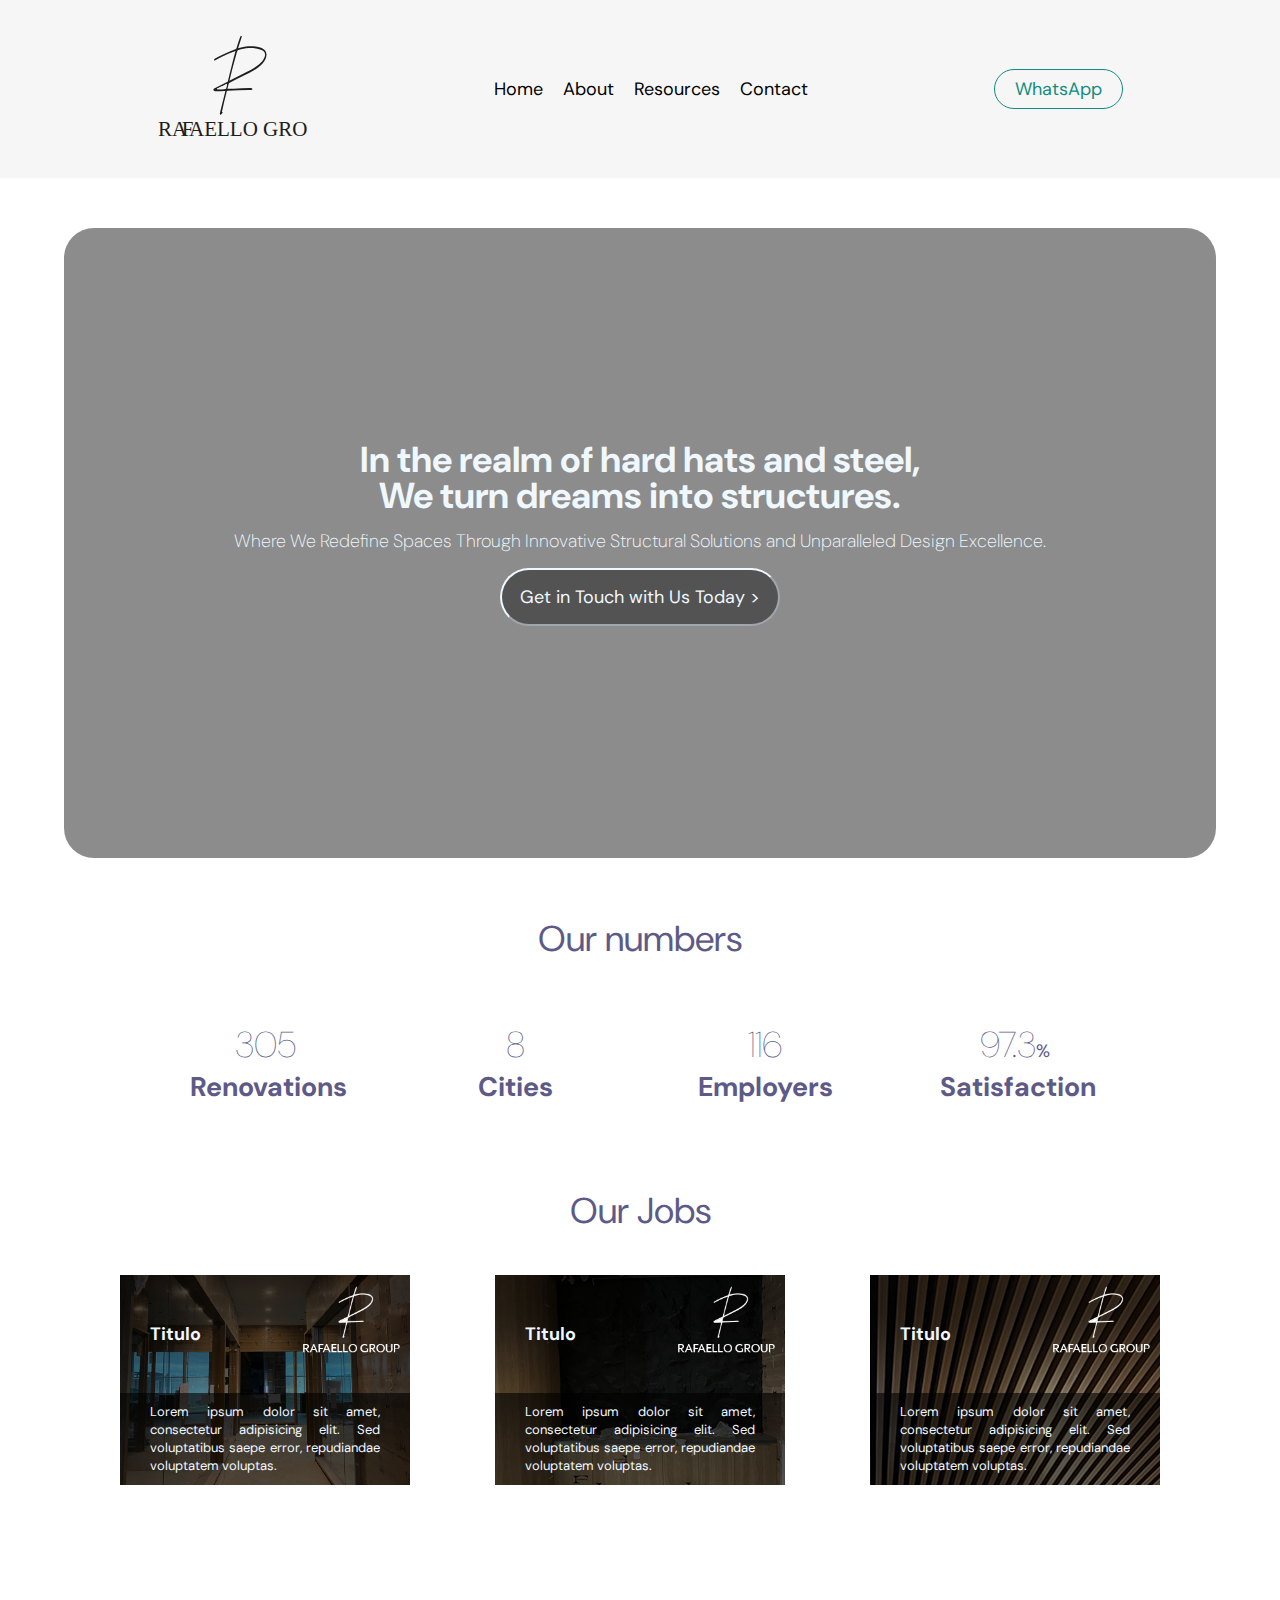
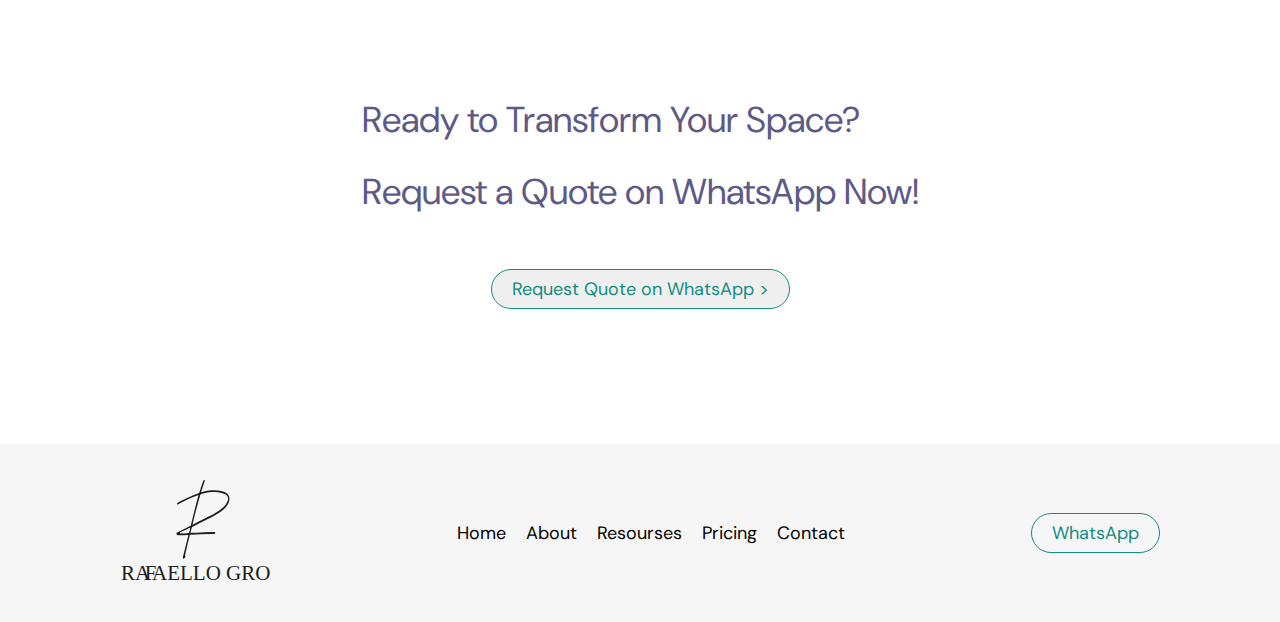
==== commit 4c5f496c: "encapsulamento de container em js" ====
--- a/index.html
+++ b/index.html
@@ -4,7 +4,7 @@
     <meta charset="UTF-8">
     <meta name="viewport" content="width=device-width, initial-scale=1.0">
     <link rel="stylesheet" type="text/css" href="css/style.css">
-    <script src="js/script.js"></script>
+    <script type="module" src="js/script.js"></script>
     <link rel="preconnect" href="https://fonts.googleapis.com">
     <link rel="preconnect" href="https://fonts.gstatic.com" crossorigin>
     <link href="https://fonts.googleapis.com/css2?family=DM+Sans:opsz,wght@9..40,200;9..40,400;9..40,700&display=swap" rel="stylesheet">
@@ -13,86 +13,12 @@
 </head>
 <body>
     <div class="container">
-        <div class="header">
-          <img class="logo" src="/assets/img/RAFAELLO_GROUP_LOGO.svg" width="150px">
-          <nav >
-            <ul class="nav">
-              <li class="item"><a href="#">Home</a></li>
-              <li class="item"><a href="#">About</a></li>
-              <li class="item"><a href="#">Resourses</a></li>
-              <li class="item"><a href="#">Contact</a></li>
-            </ul>
-          </nav>
-          <div class="WhatsApp_btn">WhatsApp</div>
-        </div>
-        <div class="banner">
-          <div class="tittlebanner"><h1>In the realm of hard hats and steel,<br>We turn dreams into structures.</h1></div>
-          <div class="subtittle"><h2>Where We Redefine Spaces Through Innovative Structural Solutions and Unparalleled Design Excellence.</h2></div>
-          <div class="banner_cta">
-            <button class="cta_banner">Get in Touch with Us Today ></button>
-          </div>
-        </div>
-        <div class="kpi-section">
-          <div>
-            <div class="text-align">
-              <h3>Our numbers</h3>
-            </div>
-          </div>
-          <div class="flex_response kpi">
-            <div class="metric_box">
-              <div><span class="kpi-value">305</span></div>
-              <div><p class="kpi-title">Renovations</p></div>
-            </div>
-            <div class="metric_box">
-              <div><span class="kpi-value">8</span></div>
-              <div><p class="kpi-title">Cities</p></div>
-            </div>
-            <div class="metric_box">
-              <div><span class="kpi-value">116</span></div>
-              <div><p class="kpi-title">Employers</p></div>
-            </div>
-            <div class="metric_box">
-              <div><span class="kpi-value">97.3</span><span>%</span></div>
-              <div><p class="kpi-title">Satisfaction</p></div>
-            </div>
-          </div>
-        </div>
-        <div class="our_job">
-          <h3>Our Jobs</h3>
-          <div class="cards_space">
-            <div class='card card1'>
-              <p class="card_titlle">Titulo</p>
-              <p class="card_description">Lorem ipsum dolor sit amet, consectetur adipisicing elit. Sed voluptatibus saepe error, repudiandae voluptatem voluptas.</p>
-            </div>
-            <div class='card card2'>
-              <p class="card_titlle">Titulo</p>
-              <p class="card_description">Lorem ipsum dolor sit amet, consectetur adipisicing elit. Sed voluptatibus saepe error, repudiandae voluptatem voluptas.</p>
-            </div>
-            <div class='card card3'>
-              <p class="card_titlle">Titulo</p>
-              <p class="card_description">Lorem ipsum dolor sit amet, consectetur adipisicing elit. Sed voluptatibus saepe error, repudiandae voluptatem voluptas.</p>
-            </div>
-          </div>
-        </div>
-        <div class="cta_section">
-          <div class="cta_footer"><h3 class="h3_cta">Ready to Transform Your Space?<br><br>Request a Quote on WhatsApp Now!</h3></div>
-          <div class="btn_cta_footer">
-            <button class="WhatsApp_btn">Request Quote on WhatsApp ></button>
-          </div>
-        </div>
-        <div class="footer">
-          <img src="/assets/img/RAFAELLO_GROUP_LOGO.svg" width="150px">
-          <nav >
-            <ul class="nav">
-              <li class="item"><a href="#">Home</a></li>
-              <li class="item"><a href="#">About</a></li>
-              <li class="item"><a href="#">Resourses</a></li>
-              <li class="item"><a href="#">Pricing</a></li>
-              <li class="item"><a href="#">Contact</a></li>
-            </ul>
-          </nav>
-          <div class="WhatsApp_btn">WhatsApp</div>
-        </div>
+      <div id="headerContainer"></div>
+      <div id="BannerContainer"></div>
+      <div id="KpiContainer"></div>
+      <div id="OurjobsConteiner"></div>
+      <div id="CtaConteiner"></div>
+      <div id="footerContainer"></div>
     </div>
 </body>
 </html>--- a/css/style.css
+++ b/css/style.css
@@ -38,7 +38,7 @@
     background-color: #f6f6f6;
   }
 
-  .nav{
+ .nav{
     display: flex;
     justify-items: center;
     gap: 20px;
@@ -50,26 +50,27 @@
 
   .nav a {
     text-decoration: none;
-    position: relative; /* Permite posicionar o sublinhado */
-    color: #000; /* Cor do texto */
+    position: relative;
+    color: #000; 
   }
   
   .nav a::after {
     content: "";
     position: absolute;
     left: 0;
-    bottom: -3px; /* Controla a distância da linha em relação ao texto */
+    bottom: -3px; 
     width: 100%;
-    height: 3px; /* Altura da linha */
-    background-color: #5D5A88; /* Cor da linha */
-    transform: scaleX(0); /* Inicialmente, a linha não é visível */
+    height: 3px; 
+    background-color: #5D5A88; 
+    transform: scaleX(0); 
     transform-origin: center;
-    transition: transform 0.2s; /* Efeito de transição suave */
+    transition: transform 0.2s; 
   }
   
   .nav a:hover::after {
-    transform: scaleX(1); /* A linha é visível ao passar o mouse */
-  }
+    transform: scaleX(1); 
+  }
+
 
   .WhatsApp_btn {
     display: inline-block;
@@ -212,34 +213,37 @@
   
 }
 
-.card{
+.card {
   max-width: 25ch;
-  border-radius: 20px;
-  position: relative;
-  color: aliceblue; 
-  background-size: contain;
-}
-
-.card::before {
-  content: "";
-  display: block;
-  padding-top: 16%;
-}
+  position: relative;
+  color: aliceblue;
+  background-size: cover;
+  border: solid 5px #fff;
+  transition: border 0.3s ease; /* Adiciona uma transição para suavizar a mudança de cor da borda */
+}
+
+.card:hover {
+  border: 5px solid #fff; /* Define uma borda sólida transparente */
+  border-image: linear-gradient(to right, #5D5A88, #b1b4b3); /* Adiciona um gradiente à borda */
+  border-image-slice: 20; /* Ajusta a largura do gradiente para corresponder ao border-radius */
+}
+
 
 .card_titlle{
   font-weight: 700;
+  padding: 50px 30px;
 }
 
 .card_description{
   font-size: small;
   background-color: hsla(0, 0%, 0%, 0.6);
-  border-radius: 0px 0px 20px 20px;
+  padding: 10px 30px;
 }
 
 .card_titlle, .card_description{
   color: aliceblue;
   text-align:justify;
-  padding: 30px;
+
 }
 
 .card1 {
@@ -268,14 +272,6 @@
   text-align: left;
 }
 
-.cta_footer{
-}
-
-.btn_cta_footer{
-}
-
-
-
 @media (max-width: 700px) {
   .flex_response {
     flex-direction: column;
@@ -299,10 +295,6 @@
   .cta_footer{
     padding: 1vh 15vh;
     margin: auto;
-  }
-
-  .btn_cta_footer{
-    margin-bottom: 50px;
   }
 
   .h3_cta{
@@ -339,11 +331,6 @@
     margin: auto;
   }
 
-  .btn_cta_footer{
-    margin-bottom: 50px;
-  }
-
-
 }
 
 @media (max-width: 1440px) {
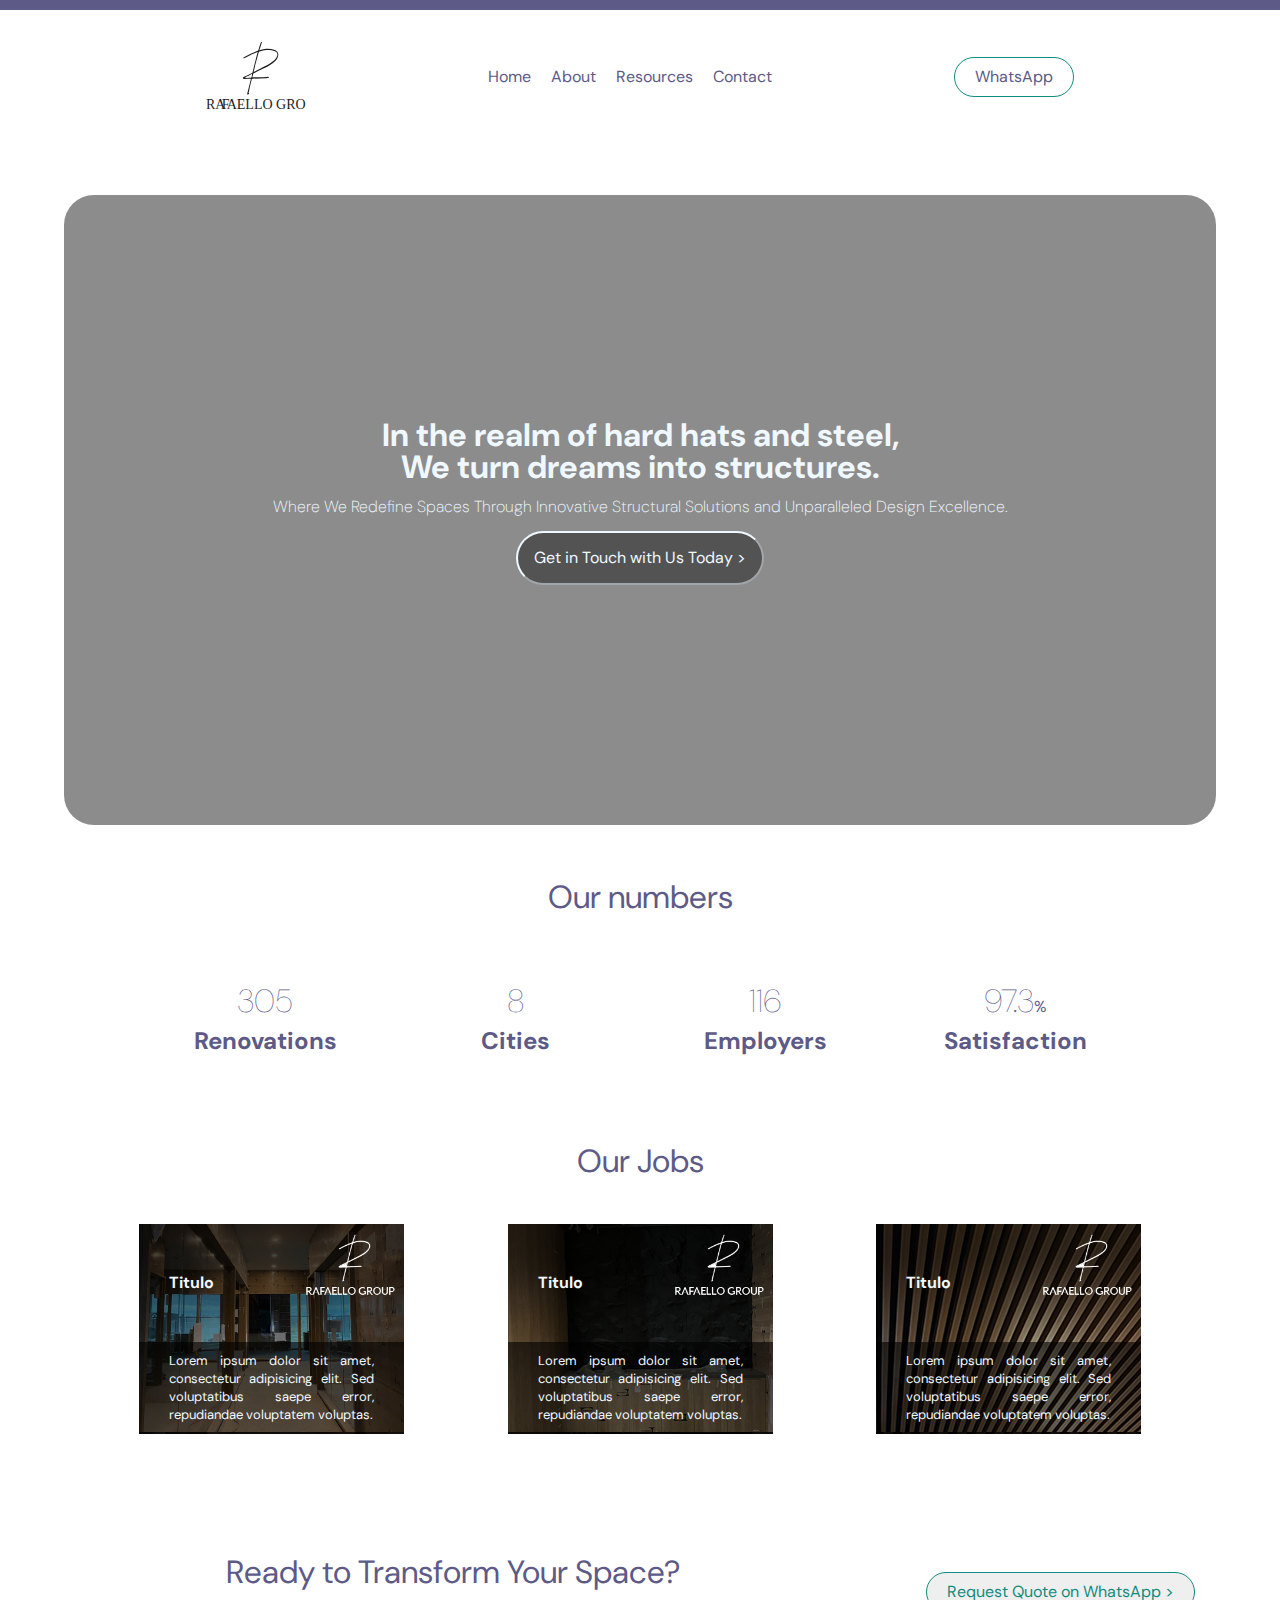
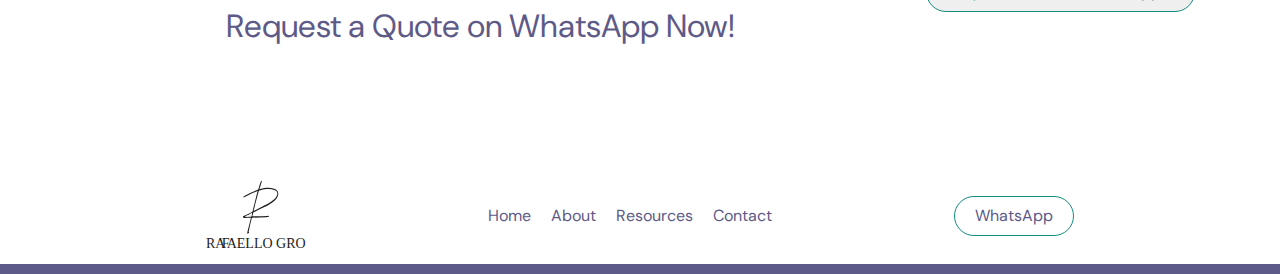
==== commit 05eb2bf7: "Contact working" ====
--- a/index.html
+++ b/index.html
@@ -20,5 +20,12 @@
       <div id="CtaConteiner"></div>
       <div id="footerContainer"></div>
     </div>
+    <script src="js/header.js"></script>
+    <script src="js/banner.js"></script>
+    <script src="js/footer.js"></script>
+    <script src="js/kpi.js"></script>
+    <script src="js/ourjobs.js"></script>
+    <script src="js/cta.js"></script>
+
 </body>
 </html>--- a/css/style.css
+++ b/css/style.css
@@ -3,7 +3,7 @@
     margin: 0;
     padding: 0;
     font-family: 'DM Sans', sans-serif;
-    font-size: 18px;
+    font-size: 16px;
     font-style: normal; 
     font-weight: 400;
     line-height: 18px;
@@ -20,22 +20,39 @@
 }
 
   .header{
-    padding: 2rem;
+    padding: 2rem 0rem;
     display: flex;
     justify-content: center;
     gap: 150px;
     align-items: center;
-    background-color: #f6f6f6;
     margin-bottom: 50px;
+    border-top: solid 10px #5D5A88;
+  }
+
+  .logo{
+    width: 100px;
   }
 
   .footer{
-    padding: 2rem;
+    padding: 3rem;
     display: flex;
     justify-content: center;
     gap: 150px;
     align-items: center;
-    background-color: #f6f6f6;
+    border-bottom: solid 10px #5D5A88;
+    position: absolute;
+    bottom: 0;
+    width: 100%;
+    height: 2.5rem;
+  }
+
+  .container{
+    position: relative;
+    min-height: 100vh;
+  }
+
+a{
+text-decoration: none;
   }
 
  .nav{
@@ -51,7 +68,6 @@
   .nav a {
     text-decoration: none;
     position: relative;
-    color: #000; 
   }
   
   .nav a::after {
@@ -71,12 +87,10 @@
     transform: scaleX(1); 
   }
 
-
   .WhatsApp_btn {
     display: inline-block;
     /* background-color: #128C7E; Cor oficial do WhatsApp */
     color: #128C7E;
-    text-decoration: none;
     padding: 10px 20px;
     border-color: #128C7E;
     border-radius: 30px;
@@ -85,7 +99,7 @@
 
 .WhatsApp_btn:hover {
     background-color: #25d366; /* Cor de realce no hover */
-    color: aliceblue;
+
     transform: scale(1.2);
 }
 
@@ -217,7 +231,7 @@
   max-width: 25ch;
   position: relative;
   color: aliceblue;
-  background-size: cover;
+  background-size: contain;
   border: solid 5px #fff;
   transition: border 0.3s ease; /* Adiciona uma transição para suavizar a mudança de cor da borda */
 }
@@ -258,18 +272,90 @@
   background-image: var(--card3-bg-image);
 }
 
+input[type="submit"] {
+  display: block;
+  padding: 6px 30px;
+  font-size: 14px;
+  background-color: #5D5A88;
+  border-radius: 50px;
+  color: #fff;
+  border: none
+}
+
 .cta_section{
   display: flex;
   align-items: center;
   justify-content: center;
   gap: 50px;
   width: 1200px;
-  margin: auto;
-  padding: 15vh;
+  margin:   auto;
+  padding: 5vh 5vh 25vh 5vh;
 }
 
 .h3_cta{
   text-align: left;
+}
+
+.formContact{
+  display: flex;
+  width: 800px;
+  height: 50vh;
+  margin: auto;
+  overflow: auto;
+}
+
+.contactus{
+  display: flex;
+  flex-direction: column;
+  gap: 1rem;
+  padding: 1rem 3rem;
+}
+.CTAContact{
+  font-size: 32px;
+  font-weight: 700;
+}
+
+.mail, .phone, .adress{
+  display: flex;
+  align-items: center;
+  gap: 6px;
+}
+
+.formArea{
+  display: flex;
+  flex-direction: column;
+  gap: 1rem;
+}
+
+.formSubmit{
+  padding: 2rem;
+  top: 150px;
+  width: 45rem;
+  border-radius: 25px;
+  background: #F2F1FA;
+}
+
+.inputs{
+  width: 100%;
+  height: 2rem;
+  padding-left: 1rem;
+  border-radius: 50px;
+  border: solid 2px transparent;
+}
+
+.inputs::placeholder, #message::placeholder{
+  color: #b1b4b3;
+}
+
+.inputs:hover, #message:hover {
+  border-color: #5D5A88;
+}
+
+#message{
+  padding-left: 1rem;
+  border-radius: 5px;
+  border: solid 2px transparent;
+  height: 10ch;
 }
 
 @media (max-width: 700px) {
@@ -302,8 +388,9 @@
    }
 
   .logo{
-    width: 200px;
-  }
+    width: 100px;
+  }
+
   .header , .footer{
     display: flex;
     flex-direction: column;
@@ -315,18 +402,10 @@
 
 @media (max-width: 1799px) {
   .h3_cta{
-    line-height: 2rem;
+    line-height: 1.7rem;
    }
 
-   .cta_section{
-    display: flex;
-    flex-direction: column;
-    align-items: center;
-    justify-content: space-evenly;
-    gap: 50px;
-  }
-
-  .cta_footer{
+   .cta_footer{
     padding: 1vh 15vh;
     margin: auto;
   }
